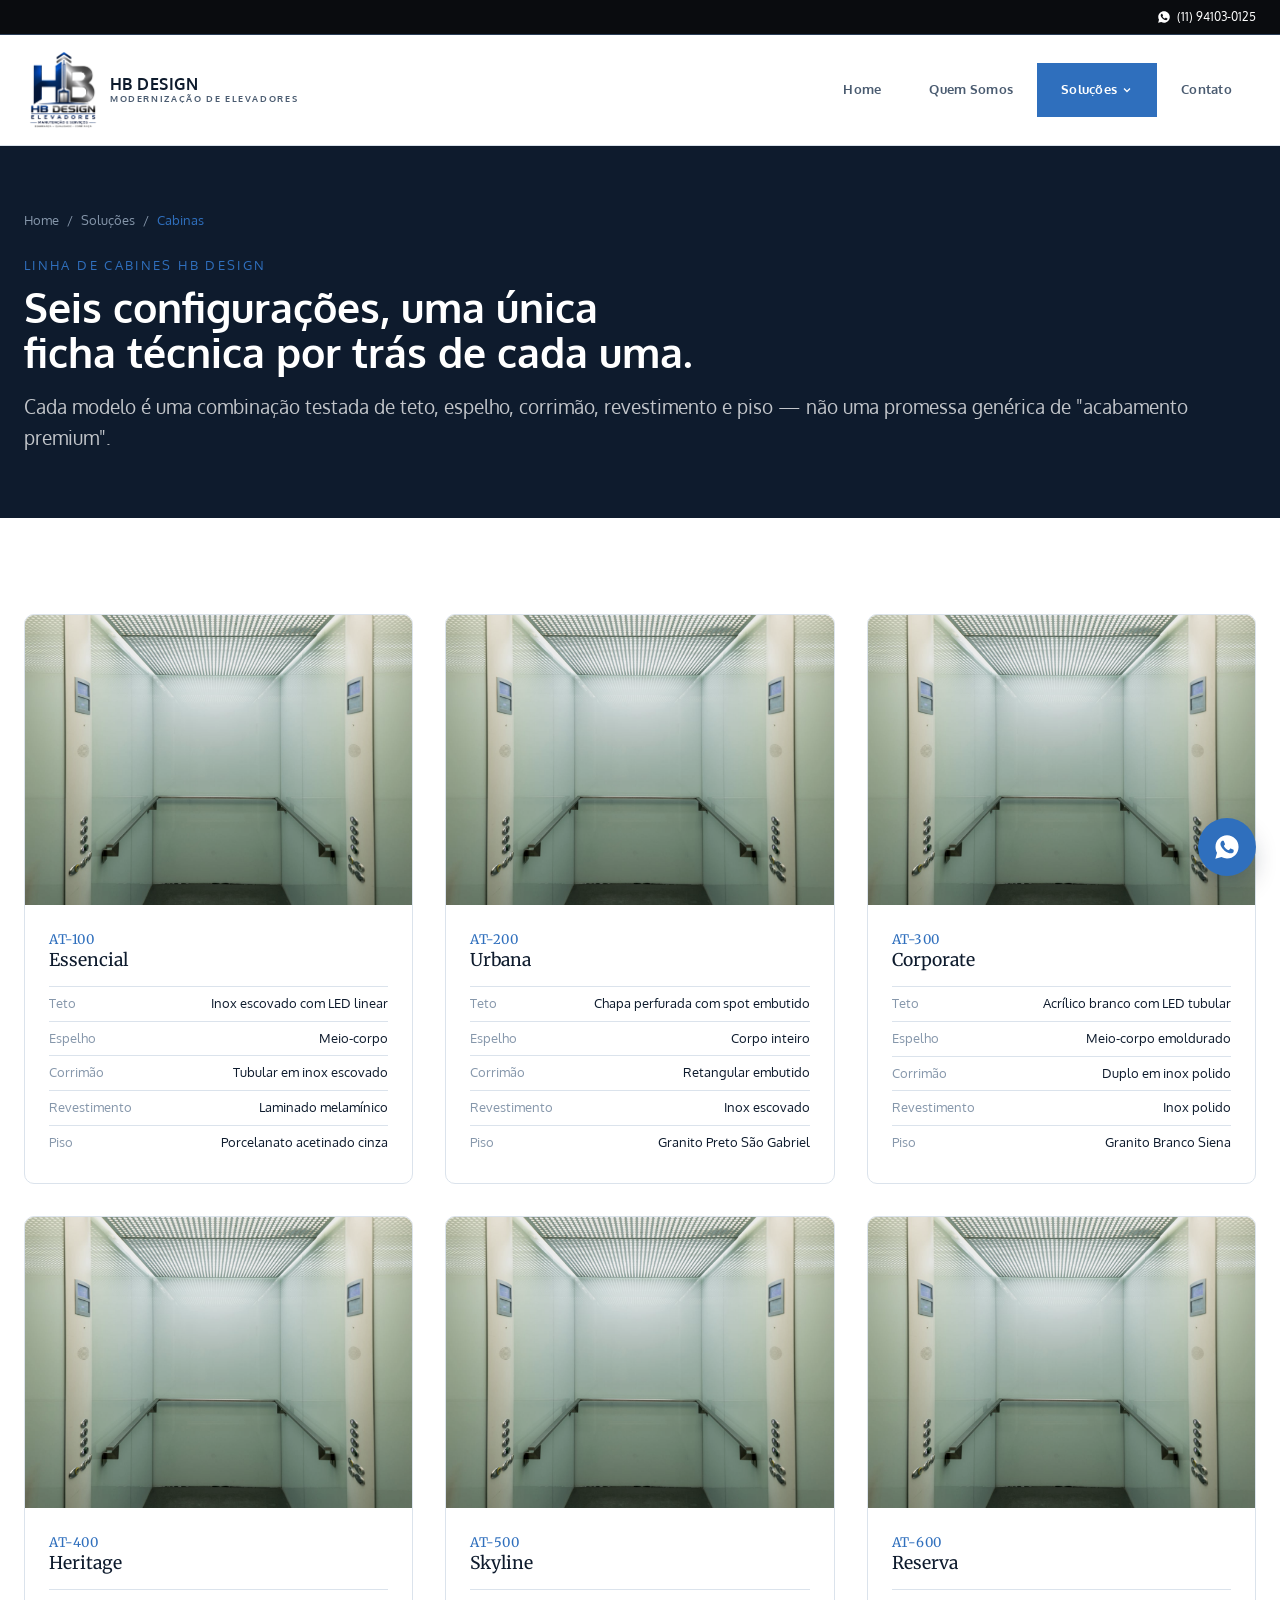
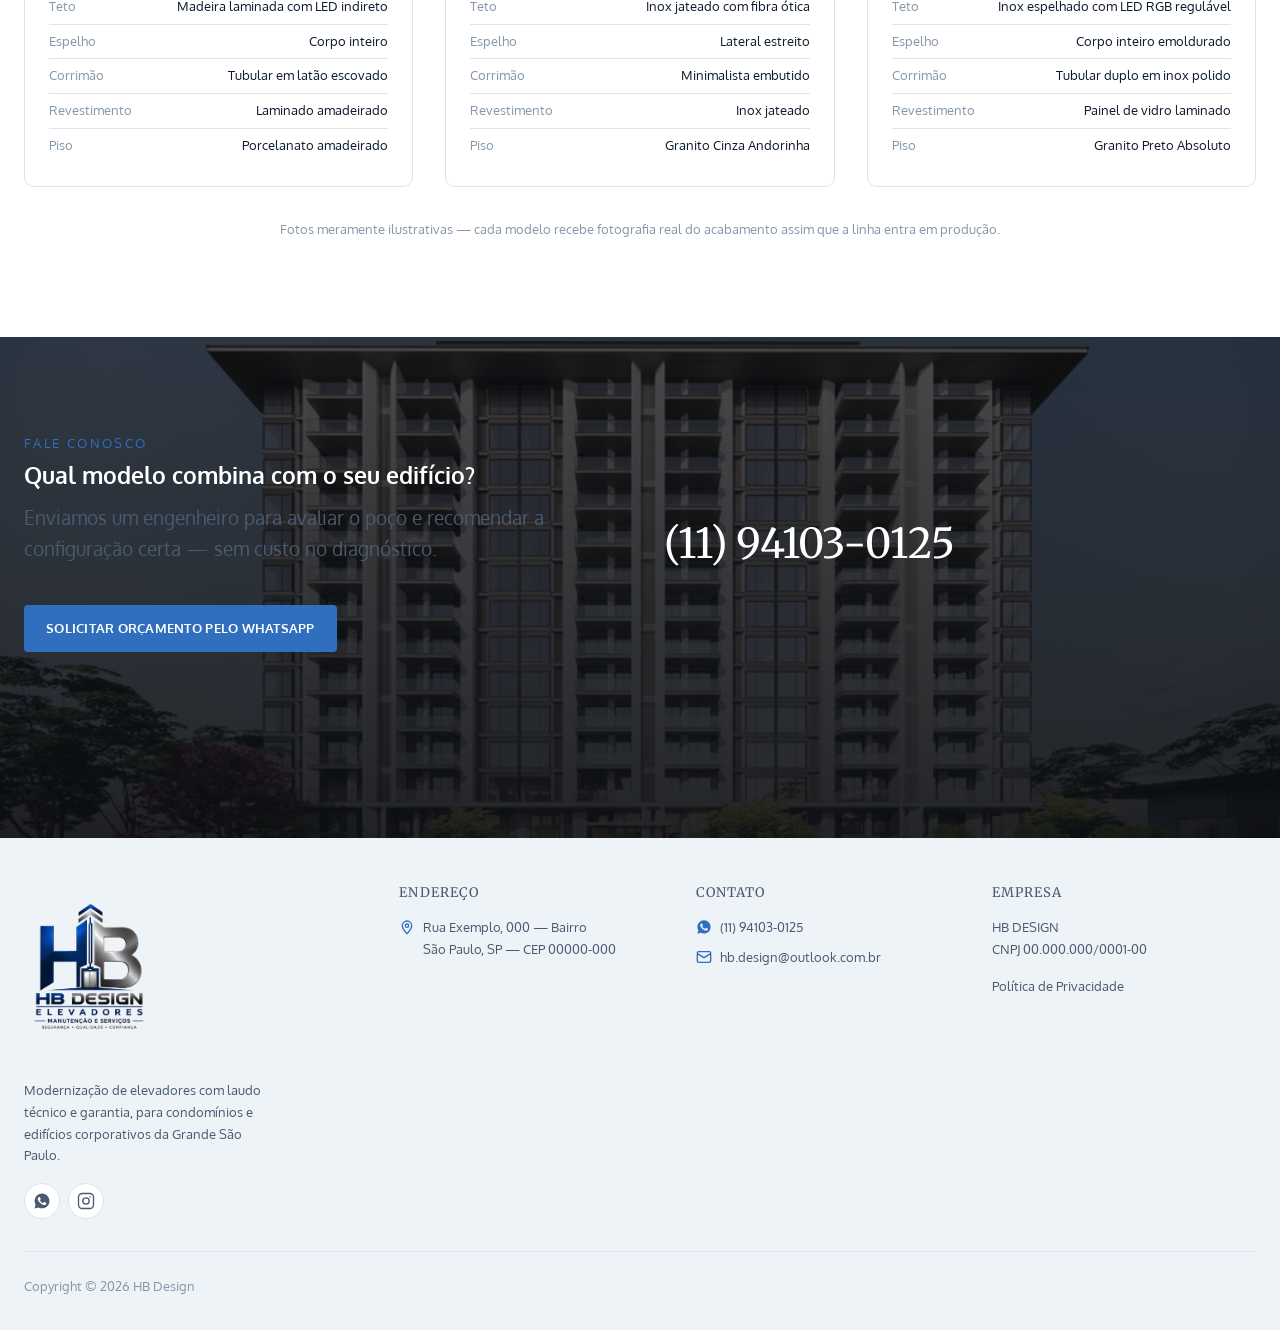
==== cabinas.html @ e0ef1e5a "Fix scroll rápido demais no mobile, Instagram correto em todas as páginas, Antes-e-Depois vira carro" ====
<!doctype html>
<html lang="pt-BR">
<head>
<meta charset="UTF-8">
<meta name="viewport" content="width=device-width, initial-scale=1">
<title>Cabinas — HB Design</title>
<meta name="description" content="Linha de cabines HB Design: seis modelos com ficha técnica de teto, espelho, corrimão, revestimento e piso. Modernização com laudo técnico e garantia.">

<link rel="preconnect" href="https://fonts.googleapis.com">
<link rel="preconnect" href="https://fonts.gstatic.com" crossorigin>
<link href="https://fonts.googleapis.com/css2?family=Oxygen:wght@400;700&family=Merriweather:wght@400&display=swap" rel="stylesheet">

<link rel="stylesheet" href="css/tokens.css?v=21">
<link rel="stylesheet" href="css/base.css?v=21">
<link rel="stylesheet" href="css/components.css?v=21">
<link rel="icon" type="image/png" href="assets/img/logo.png">
</head>
<body class="no-js">
<a class="skip-link" href="#main">Pular para o conteúdo</a>

<header class="site-header">
  <div class="header-topbar">
    <div class="container header-topbar-inner">
      <a href="https://wa.me/5511941030125" class="topbar-whatsapp">
        <svg viewBox="0 0 24 24" width="14" height="14" fill="currentColor" aria-hidden="true"><path d="M12.04 2C6.58 2 2.13 6.45 2.13 11.91c0 1.75.46 3.46 1.32 4.96L2 22l5.25-1.38c1.45.79 3.08 1.21 4.75 1.21h.01c5.46 0 9.9-4.45 9.9-9.91C21.92 6.45 17.48 2 12.04 2zm5.79 14.02c-.24.68-1.4 1.3-1.93 1.38-.5.08-1.12.12-1.81-.11-.42-.13-.95-.31-1.64-.6-2.88-1.24-4.76-4.14-4.9-4.33-.14-.19-1.17-1.56-1.17-2.97 0-1.41.74-2.11 1-2.4.26-.29.57-.36.76-.36.19 0 .38 0 .55.01.18.01.41-.07.64.49.24.58.81 2 .88 2.14.07.14.12.31.02.5-.09.19-.14.31-.28.48-.14.17-.29.37-.42.5-.14.14-.28.29-.12.57.16.28.71 1.17 1.52 1.9 1.05.94 1.93 1.23 2.21 1.37.28.14.44.12.6-.07.16-.19.68-.79.87-1.06.19-.28.37-.23.63-.14.26.09 1.65.78 1.94.92.28.14.47.21.54.33.07.12.07.68-.17 1.35z"/></svg>
        (11) 94103-0125
      </a>
    </div>
  </div>

  <div class="header-main">
    <div class="container header-bar">
      <a class="brand" href="index.html">
        <img class="brand-logo-header" src="assets/img/logo.png" alt="">
        <span class="brand-name">HB DESIGN<small>Modernização de Elevadores</small></span>
      </a>

      <nav class="main-nav" aria-label="Navegação principal">
        <ul class="nav-list">
          <li><a class="nav-pill" href="index.html">Home</a></li>
          <li><a class="nav-pill" href="index.html#sobre">Quem Somos</a></li>
          <li class="nav-item">
            <a class="nav-pill is-active" href="index.html#servicos" aria-haspopup="true" aria-current="page">
              Soluções
              <svg class="chevron" viewBox="0 0 24 24" width="12" height="12" fill="none" stroke="currentColor" stroke-width="2.5" aria-hidden="true"><path d="m6 9 6 6 6-6"/></svg>
            </a>
            <ul class="nav-dropdown">
              <li><a href="cabinas.html">Cabinas</a></li>
              <li><a href="pisos-e-corrimaos.html">Pisos e Corrimãos</a></li>
              <li><a href="tetos.html">Tetos e Iluminação</a></li>
              <li><a href="portas-e-batentes.html">Portas e Batentes</a></li>
              <li><a href="itens-de-seguranca.html">Segurança e Acessibilidade</a></li>
            </ul>
          </li>
          <li><a class="nav-pill" href="contato.html">Contato</a></li>
        </ul>
      </nav>

      <button class="nav-toggle" aria-expanded="false" aria-controls="mobile-nav" aria-label="Abrir menu">
        <svg width="22" height="22" viewBox="0 0 24 24" fill="none" stroke="currentColor" stroke-width="2" aria-hidden="true">
          <path d="M3 6h18M3 12h18M3 18h18"/>
        </svg>
      </button>
    </div>
  </div>

  <nav id="mobile-nav" class="mobile-nav" aria-label="Navegação móvel" hidden>
    <ul class="container">
      <li><a href="index.html">Home</a></li>
      <li><a href="index.html#sobre">Quem Somos</a></li>
      <li><a href="index.html#servicos">Soluções</a></li>
      <li><a class="mobile-subnav-link" href="cabinas.html">— Cabinas</a></li>
      <li><a class="mobile-subnav-link" href="pisos-e-corrimaos.html">— Pisos e Corrimãos</a></li>
      <li><a class="mobile-subnav-link" href="tetos.html">— Tetos e Iluminação</a></li>
      <li><a class="mobile-subnav-link" href="portas-e-batentes.html">— Portas e Batentes</a></li>
      <li><a class="mobile-subnav-link" href="itens-de-seguranca.html">— Segurança e Acessibilidade</a></li>
      <li><a href="contato.html">Contato</a></li>
    </ul>
  </nav>
</header>

<main id="main">

  <!-- BANNER DA PÁGINA INTERNA -->
  <section class="page-banner section-dark">
    <div class="container">
      <nav class="breadcrumb" aria-label="Breadcrumb">
        <a href="index.html">Home</a>
        <span aria-hidden="true">/</span>
        <a href="index.html#servicos">Soluções</a>
        <span aria-hidden="true">/</span>
        <span aria-current="page">Cabinas</span>
      </nav>
      <span class="eyebrow">Linha de Cabines HB Design</span>
      <h1>Seis configurações, uma única ficha técnica por trás de cada uma.</h1>
      <p class="section-lead">Cada modelo é uma combinação testada de teto, espelho, corrimão, revestimento e piso — não uma promessa genérica de "acabamento premium".</p>
    </div>
  </section>

  <!-- CATÁLOGO DE MODELOS -->
  <section class="section">
    <div class="container">
      <div class="model-grid">

        <article class="model-card reveal">
          <div class="model-photo"><img src="assets/img/cabin-photo.jpg" alt="Cabine modelo AT-100 Essencial" loading="lazy"></div>
          <div class="model-body">
            <span class="model-code">AT-100</span>
            <h3>Essencial</h3>
            <dl class="model-specs">
              <div><dt>Teto</dt><dd>Inox escovado com LED linear</dd></div>
              <div><dt>Espelho</dt><dd>Meio-corpo</dd></div>
              <div><dt>Corrimão</dt><dd>Tubular em inox escovado</dd></div>
              <div><dt>Revestimento</dt><dd>Laminado melamínico</dd></div>
              <div><dt>Piso</dt><dd>Porcelanato acetinado cinza</dd></div>
            </dl>
          </div>
        </article>

        <article class="model-card reveal">
          <div class="model-photo"><img src="assets/img/cabin-photo.jpg" alt="Cabine modelo AT-200 Urbana" loading="lazy"></div>
          <div class="model-body">
            <span class="model-code">AT-200</span>
            <h3>Urbana</h3>
            <dl class="model-specs">
              <div><dt>Teto</dt><dd>Chapa perfurada com spot embutido</dd></div>
              <div><dt>Espelho</dt><dd>Corpo inteiro</dd></div>
              <div><dt>Corrimão</dt><dd>Retangular embutido</dd></div>
              <div><dt>Revestimento</dt><dd>Inox escovado</dd></div>
              <div><dt>Piso</dt><dd>Granito Preto São Gabriel</dd></div>
            </dl>
          </div>
        </article>

        <article class="model-card reveal">
          <div class="model-photo"><img src="assets/img/cabin-photo.jpg" alt="Cabine modelo AT-300 Corporate" loading="lazy"></div>
          <div class="model-body">
            <span class="model-code">AT-300</span>
            <h3>Corporate</h3>
            <dl class="model-specs">
              <div><dt>Teto</dt><dd>Acrílico branco com LED tubular</dd></div>
              <div><dt>Espelho</dt><dd>Meio-corpo emoldurado</dd></div>
              <div><dt>Corrimão</dt><dd>Duplo em inox polido</dd></div>
              <div><dt>Revestimento</dt><dd>Inox polido</dd></div>
              <div><dt>Piso</dt><dd>Granito Branco Siena</dd></div>
            </dl>
          </div>
        </article>

        <article class="model-card reveal">
          <div class="model-photo"><img src="assets/img/cabin-photo.jpg" alt="Cabine modelo AT-400 Heritage" loading="lazy"></div>
          <div class="model-body">
            <span class="model-code">AT-400</span>
            <h3>Heritage</h3>
            <dl class="model-specs">
              <div><dt>Teto</dt><dd>Madeira laminada com LED indireto</dd></div>
              <div><dt>Espelho</dt><dd>Corpo inteiro</dd></div>
              <div><dt>Corrimão</dt><dd>Tubular em latão escovado</dd></div>
              <div><dt>Revestimento</dt><dd>Laminado amadeirado</dd></div>
              <div><dt>Piso</dt><dd>Porcelanato amadeirado</dd></div>
            </dl>
          </div>
        </article>

        <article class="model-card reveal">
          <div class="model-photo"><img src="assets/img/cabin-photo.jpg" alt="Cabine modelo AT-500 Skyline" loading="lazy"></div>
          <div class="model-body">
            <span class="model-code">AT-500</span>
            <h3>Skyline</h3>
            <dl class="model-specs">
              <div><dt>Teto</dt><dd>Inox jateado com fibra ótica</dd></div>
              <div><dt>Espelho</dt><dd>Lateral estreito</dd></div>
              <div><dt>Corrimão</dt><dd>Minimalista embutido</dd></div>
              <div><dt>Revestimento</dt><dd>Inox jateado</dd></div>
              <div><dt>Piso</dt><dd>Granito Cinza Andorinha</dd></div>
            </dl>
          </div>
        </article>

        <article class="model-card reveal">
          <div class="model-photo"><img src="assets/img/cabin-photo.jpg" alt="Cabine modelo AT-600 Reserva" loading="lazy"></div>
          <div class="model-body">
            <span class="model-code">AT-600</span>
            <h3>Reserva</h3>
            <dl class="model-specs">
              <div><dt>Teto</dt><dd>Inox espelhado com LED RGB regulável</dd></div>
              <div><dt>Espelho</dt><dd>Corpo inteiro emoldurado</dd></div>
              <div><dt>Corrimão</dt><dd>Tubular duplo em inox polido</dd></div>
              <div><dt>Revestimento</dt><dd>Painel de vidro laminado</dd></div>
              <div><dt>Piso</dt><dd>Granito Preto Absoluto</dd></div>
            </dl>
          </div>
        </article>

      </div>

      <p class="model-note">Fotos meramente ilustrativas — cada modelo recebe fotografia real do acabamento assim que a linha entra em produção.</p>
    </div>
  </section>

  <!-- CTA FINAL -->
  <section class="cta-section">
    <div class="hero-media">
      <img src="assets/img/benefit-apartment.jpg" alt="" role="presentation" loading="lazy">
    </div>
    <div class="container cta-band reveal">
      <div>
        <span class="eyebrow">Fale Conosco</span>
        <h2>Qual modelo combina com o seu edifício?</h2>
        <p class="section-lead" style="margin-top: var(--space-2);">Enviamos um engenheiro para avaliar o poço e recomendar a configuração certa — sem custo no diagnóstico.</p>
        <a class="btn btn-primary" href="https://wa.me/5511941030125" style="margin-top: var(--space-3);">Solicitar Orçamento pelo WhatsApp</a>
      </div>
      <div class="cta-phones">
        <a href="tel:+5511941030125">(11) 94103-0125</a>
      </div>
    </div>
  </section>

</main>

<footer class="site-footer">
  <div class="container">
    <div class="footer-grid">
      <div class="footer-brand">
        <a class="brand" href="index.html">
          <img class="brand-logo-full" src="assets/img/logo.png" alt="HB Design Elevadores — Manutenção e Serviços">
        </a>
        <p>Modernização de elevadores com laudo técnico e garantia, para condomínios e edifícios corporativos da Grande São Paulo.</p>
        <div class="footer-social">
          <a class="social-icon" href="https://wa.me/5511941030125" aria-label="Falar no WhatsApp">
            <svg viewBox="0 0 24 24" width="18" height="18" fill="currentColor" aria-hidden="true"><path d="M12.04 2C6.58 2 2.13 6.45 2.13 11.91c0 1.75.46 3.46 1.32 4.96L2 22l5.25-1.38c1.45.79 3.08 1.21 4.75 1.21h.01c5.46 0 9.9-4.45 9.9-9.91C21.92 6.45 17.48 2 12.04 2zm5.79 14.02c-.24.68-1.4 1.3-1.93 1.38-.5.08-1.12.12-1.81-.11-.42-.13-.95-.31-1.64-.6-2.88-1.24-4.76-4.14-4.9-4.33-.14-.19-1.17-1.56-1.17-2.97 0-1.41.74-2.11 1-2.4.26-.29.57-.36.76-.36.19 0 .38 0 .55.01.18.01.41-.07.64.49.24.58.81 2 .88 2.14.07.14.12.31.02.5-.09.19-.14.31-.28.48-.14.17-.29.37-.42.5-.14.14-.28.29-.12.57.16.28.71 1.17 1.52 1.9 1.05.94 1.93 1.23 2.21 1.37.28.14.44.12.6-.07.16-.19.68-.79.87-1.06.19-.28.37-.23.63-.14.26.09 1.65.78 1.94.92.28.14.47.21.54.33.07.12.07.68-.17 1.35z"/></svg>
          </a>
          <a class="social-icon" href="https://www.instagram.com/hb.design.elevadores/" aria-label="Instagram">
            <svg viewBox="0 0 24 24" width="18" height="18" fill="none" stroke="currentColor" stroke-width="1.8" aria-hidden="true"><rect x="2" y="2" width="20" height="20" rx="5"/><circle cx="12" cy="12" r="4.2"/><circle cx="17.3" cy="6.7" r="1.1" fill="currentColor" stroke="none"/></svg>
          </a>
        </div>
      </div>

      <div>
        <h4>Endereço</h4>
        <p class="footer-line">
          <svg viewBox="0 0 24 24" width="16" height="16" fill="none" stroke="currentColor" stroke-width="2" aria-hidden="true"><path d="M12 22s7-7.58 7-12a7 7 0 1 0-14 0c0 4.42 7 12 7 12z"/><circle cx="12" cy="10" r="2.5"/></svg>
          <span>Rua Exemplo, 000 — Bairro<br>São Paulo, SP — CEP 00000-000</span>
        </p>
      </div>

      <div>
        <h4>Contato</h4>
        <p class="footer-line">
          <svg viewBox="0 0 24 24" width="16" height="16" fill="currentColor" aria-hidden="true"><path d="M12.04 2C6.58 2 2.13 6.45 2.13 11.91c0 1.75.46 3.46 1.32 4.96L2 22l5.25-1.38c1.45.79 3.08 1.21 4.75 1.21h.01c5.46 0 9.9-4.45 9.9-9.91C21.92 6.45 17.48 2 12.04 2zm5.79 14.02c-.24.68-1.4 1.3-1.93 1.38-.5.08-1.12.12-1.81-.11-.42-.13-.95-.31-1.64-.6-2.88-1.24-4.76-4.14-4.9-4.33-.14-.19-1.17-1.56-1.17-2.97 0-1.41.74-2.11 1-2.4.26-.29.57-.36.76-.36.19 0 .38 0 .55.01.18.01.41-.07.64.49.24.58.81 2 .88 2.14.07.14.12.31.02.5-.09.19-.14.31-.28.48-.14.17-.29.37-.42.5-.14.14-.28.29-.12.57.16.28.71 1.17 1.52 1.9 1.05.94 1.93 1.23 2.21 1.37.28.14.44.12.6-.07.16-.19.68-.79.87-1.06.19-.28.37-.23.63-.14.26.09 1.65.78 1.94.92.28.14.47.21.54.33.07.12.07.68-.17 1.35z"/></svg>
          <a href="https://wa.me/5511941030125">(11) 94103-0125</a>
        </p>
        <p class="footer-line">
          <svg viewBox="0 0 24 24" width="16" height="16" fill="none" stroke="currentColor" stroke-width="2" aria-hidden="true"><rect x="2" y="4" width="20" height="16" rx="2"/><path d="m2 7 10 6 10-6"/></svg>
          <a href="mailto:hb.design@outlook.com.br">hb.design@outlook.com.br</a>
        </p>
      </div>

      <div>
        <h4>Empresa</h4>
        <p>HB DESIGN<br>CNPJ 00.000.000/0001-00</p>
        <p><a href="#">Política de Privacidade</a></p>
      </div>
    </div>
    <div class="footer-bottom">
      <span>Copyright © 2026 HB Design</span>
    </div>
  </div>
</footer>

<a class="whatsapp-fab" href="https://wa.me/5511941030125" aria-label="Falar no WhatsApp" target="_blank" rel="noopener">
  <svg viewBox="0 0 24 24" width="28" height="28" fill="currentColor" aria-hidden="true"><path d="M12.04 2C6.58 2 2.13 6.45 2.13 11.91c0 1.75.46 3.46 1.32 4.96L2 22l5.25-1.38c1.45.79 3.08 1.21 4.75 1.21h.01c5.46 0 9.9-4.45 9.9-9.91C21.92 6.45 17.48 2 12.04 2zm5.79 14.02c-.24.68-1.4 1.3-1.93 1.38-.5.08-1.12.12-1.81-.11-.42-.13-.95-.31-1.64-.6-2.88-1.24-4.76-4.14-4.9-4.33-.14-.19-1.17-1.56-1.17-2.97 0-1.41.74-2.11 1-2.4.26-.29.57-.36.76-.36.19 0 .38 0 .55.01.18.01.41-.07.64.49.24.58.81 2 .88 2.14.07.14.12.31.02.5-.09.19-.14.31-.28.48-.14.17-.29.37-.42.5-.14.14-.28.29-.12.57.16.28.71 1.17 1.52 1.9 1.05.94 1.93 1.23 2.21 1.37.28.14.44.12.6-.07.16-.19.68-.79.87-1.06.19-.28.37-.23.63-.14.26.09 1.65.78 1.94.92.28.14.47.21.54.33.07.12.07.68-.17 1.35z"/></svg>
</a>

<script src="js/main.js" defer></script>
</body>
</html>
---- css/tokens.css ----
/* Design tokens — fonte única de verdade para cor, espaço, tipo e movimento.
   Referências: knowledge-base/concepts/03-ui-visual/design-tokens.md,
   spacing-systems.md, typography.md, 07-motion/easing-curves.md */

html {
  /* Base um pouco menor que 16px — deixa toda a escala tipográfica (rem)
     proporcionalmente mais compacta, sem precisar mexer em cada token. */
  font-size: 93.75%;
}

:root {
  /* ---- Cor: azul + branco ---- */
  --color-ink: #0e1b2d;          /* texto principal, fundos escuros (azul-marinho profundo) */
  --color-graphite: #17293f;     /* fundo escuro secundário */
  --color-steel: #4a5b70;        /* texto secundário sobre claro */
  --color-steel-soft: #8697ab;   /* texto terciário */
  --color-mist: #eef3f8;         /* fundo claro alternado, leve tom azulado */
  --color-paper: #ffffff;        /* fundo claro principal */
  --color-line: #dbe3ec;         /* bordas/divisores em fundo claro */
  --color-line-dark: #2a3d55;    /* bordas/divisores em fundo escuro */
  --color-accent: #2f6fbd;       /* azul — único destaque de cor */
  --color-accent-dark: #234f8a;
  --color-accent-contrast: #ffffff;

  /* ---- Espaço (escala 8pt) ---- */
  --space-1: 8px;
  --space-2: 16px;
  --space-3: 24px;
  --space-4: 32px;
  --space-6: 48px;
  --space-8: 64px;
  --space-12: 96px;
  --space-16: 128px;

  /* ---- Layout ---- */
  --container: 1280px;
  --reading-width: 62ch;
  --radius-sm: 4px;
  --radius-md: 10px;
  --radius-lg: 18px;

  /* ---- Tipografia ----
     Mesmo par que o site de referência usa (Oxygen para títulos grandes e
     corpo de texto, Merriweather como serifada de destaque em h3) — só a
     paleta de cor e o resto do sistema visual são próprios. */
  --font-heading: "Oxygen", -apple-system, "Segoe UI", sans-serif;
  --font-display: "Merriweather", Georgia, "Times New Roman", serif;
  --font-body: "Oxygen", -apple-system, "Segoe UI", sans-serif;

  --text-hero: clamp(2.5rem, 4.5vw + 0.5rem, 5rem);
  --text-h1: clamp(2rem, 2.2vw + 1rem, 2.75rem);
  --text-h2: clamp(1.5rem, 1.5vw + 1rem, 2rem);
  --text-h3: 1.2rem;
  --text-lead: clamp(1.0625rem, 0.8vw + 0.9rem, 1.25rem);
  --text-body: 1rem;
  --text-small: 0.875rem;

  --leading-tight: 1.1;
  --leading-snug: 1.3;
  --leading-normal: 1.65;

  /* ---- Movimento ---- */
  --ease-standard: cubic-bezier(0.22, 1, 0.36, 1);
  --duration-fast: 200ms;
  --duration-base: 350ms;
  --duration-slow: 600ms;
}

@media (prefers-reduced-motion: reduce) {
  :root {
    --duration-fast: 1ms;
    --duration-base: 1ms;
    --duration-slow: 1ms;
  }
}

/* Em telas de celular estreitas, o piso do clamp() dos títulos grandes
   ainda ficava puxado (ex.: hero em 37.5px, h1 de seção em 30px) —
   reduzido especificamente aqui, sem afetar tablet/desktop. */
@media (max-width: 560px) {
  :root {
    --text-hero: clamp(2.1rem, 9vw, 2.75rem);
    --text-h1: clamp(1.6rem, 7vw, 2.1rem);
  }
}
---- css/base.css ----
/* Reset + fundamentos tipográficos e de acessibilidade */

*, *::before, *::after { box-sizing: border-box; }
html { scroll-behavior: smooth; }
@media (prefers-reduced-motion: reduce) {
  html { scroll-behavior: auto; }
  *, *::before, *::after {
    animation-duration: 1ms !important;
    animation-iteration-count: 1 !important;
    transition-duration: 1ms !important;
    scroll-behavior: auto !important;
  }
}

body {
  margin: 0;
  font-family: var(--font-body);
  font-size: var(--text-body);
  line-height: var(--leading-normal);
  color: var(--color-ink);
  background: var(--color-paper);
  -webkit-font-smoothing: antialiased;
}

img { max-width: 100%; display: block; }
a { color: inherit; }

h1, h2 {
  font-family: var(--font-heading);
  line-height: var(--leading-tight);
  margin: 0 0 var(--space-2);
  font-weight: 700;
}

h3, h4 {
  font-family: var(--font-display);
  line-height: var(--leading-tight);
  margin: 0 0 var(--space-2);
  font-weight: 400;
}

p { margin: 0 0 var(--space-2); }
p:last-child { margin-bottom: 0; }

.container {
  width: 100%;
  max-width: var(--container);
  margin-inline: auto;
  padding-inline: var(--space-3);
}

.reading-width { max-width: var(--reading-width); }

.visually-hidden {
  position: absolute;
  width: 1px; height: 1px;
  overflow: hidden;
  clip: rect(0 0 0 0);
  white-space: nowrap;
}

/* Skip link */
.skip-link {
  position: absolute;
  top: -48px;
  left: var(--space-2);
  background: var(--color-ink);
  color: var(--color-paper);
  padding: var(--space-1) var(--space-2);
  border-radius: var(--radius-sm);
  z-index: 1000;
  transition: top var(--duration-fast) var(--ease-standard);
}
.skip-link:focus { top: var(--space-2); }

/* Foco visível consistente — nunca remover outline sem substituto (WCAG) */
:focus-visible {
  outline: 2px solid var(--color-accent);
  outline-offset: 3px;
}

button { font-family: inherit; cursor: pointer; }

/* Reveal-on-scroll: estado inicial + estado revelado.
   JS apenas adiciona/remove a classe .is-visible; sem JS, o conteúdo
   continua visível (progressive enhancement, ver ADR de acessibilidade). */
.reveal {
  opacity: 0;
  transform: translateY(24px);
  transition: opacity var(--duration-slow) var(--ease-standard),
              transform var(--duration-slow) var(--ease-standard);
}
.reveal.is-visible { opacity: 1; transform: none; }
.no-js .reveal { opacity: 1; transform: none; }

@media (prefers-reduced-motion: reduce) {
  .reveal { opacity: 1; transform: none; }
}
---- css/components.css ----
/* ===== Botões ===== */
.btn {
  display: inline-flex;
  align-items: center;
  gap: var(--space-1);
  padding: 0.9em 1.6em;
  border-radius: var(--radius-sm);
  font-size: var(--text-small);
  font-weight: 600;
  letter-spacing: 0.02em;
  text-transform: uppercase;
  text-decoration: none;
  border: 1px solid transparent;
  transition: background var(--duration-fast) var(--ease-standard),
              color var(--duration-fast) var(--ease-standard),
              transform var(--duration-fast) var(--ease-standard);
}
.btn:hover { transform: translateY(-1px); }
.btn-primary { background: var(--color-accent); color: var(--color-accent-contrast); }
.btn-primary:hover { background: var(--color-accent-dark); }
.btn-outline { background: transparent; border-color: currentColor; }
.btn-outline:hover { background: var(--color-ink); color: var(--color-paper); border-color: var(--color-ink); }
.btn-ghost-light { background: transparent; border-color: rgba(255,255,255,0.4); color: var(--color-paper); }
.btn-ghost-light:hover { background: rgba(255,255,255,0.12); }

.btn-whatsapp {
  width: 100%;
  justify-content: center;
  background: var(--color-accent);
  color: var(--color-accent-contrast);
  padding: 1.1em 1.6em;
  font-size: 0.95rem;
}
.btn-whatsapp:hover { background: var(--color-accent-dark); }
.btn-whatsapp svg { flex-shrink: 0; }

/* ===== Header: barra fininha de contato + barra principal com abas ===== */
.site-header {
  position: sticky;
  top: 0;
  z-index: 100;
}
.header-topbar { background: #0a0c0f; border-bottom: 1px solid var(--color-line-dark); }
.header-topbar-inner {
  display: flex; justify-content: flex-end; align-items: center; gap: var(--space-2);
  padding-block: 7px; font-size: 0.8rem; color: var(--color-steel-soft);
}
.header-topbar-inner a { text-decoration: none; color: var(--color-paper); }
.header-topbar-inner .divider { color: var(--color-line-dark); }
.topbar-whatsapp { display: inline-flex; align-items: center; gap: 6px; }

.header-main {
  background: rgba(255, 255, 255, 0.97);
  backdrop-filter: blur(8px);
  border-bottom: 1px solid var(--color-line);
  box-shadow: 0 1px 0 rgba(14, 27, 45, 0.04);
}
.header-bar {
  display: flex;
  align-items: center;
  justify-content: space-between;
  gap: var(--space-3);
  color: var(--color-ink);
}
.brand { display: flex; align-items: center; gap: var(--space-1); text-decoration: none; padding-block: var(--space-2); }
.brand-mark { width: 34px; height: 34px; flex-shrink: 0; }
.brand-name { font-family: var(--font-heading); font-weight: 700; font-size: 1.05rem; letter-spacing: 0.03em; line-height: 1.1; }
.brand-name small { display: block; font-family: var(--font-body); font-size: 0.6rem; letter-spacing: 0.18em; color: var(--color-steel); text-transform: uppercase; }

/* logo.png tem fundo transparente de verdade — sem precisar de badge. */
.brand-logo-header {
  height: 78px;
  width: auto;
  display: block;
  flex-shrink: 0;
}
.footer-brand .brand-logo-full {
  width: 130px;
  height: 130px;
  object-fit: contain;
  margin-bottom: var(--space-2);
}

.main-nav { display: flex; align-items: stretch; height: 100%; }
.nav-list { display: flex; align-items: stretch; gap: 0; list-style: none; margin: 0; padding: 0; }
.nav-pill {
  display: flex;
  align-items: center;
  text-decoration: none;
  font-size: var(--text-small);
  font-weight: 600;
  letter-spacing: 0.02em;
  color: var(--color-steel);
  padding: var(--space-2) var(--space-3);
  transition: background var(--duration-fast) var(--ease-standard), color var(--duration-fast) var(--ease-standard);
}
.nav-pill:hover { color: var(--color-ink); }
.nav-pill.is-active { background: var(--color-accent); color: var(--color-accent-contrast); }
.nav-pill .chevron { margin-left: 4px; }

.nav-item { position: relative; }
.nav-dropdown {
  position: absolute;
  top: 100%;
  left: 0;
  min-width: 230px;
  margin: 0;
  padding: var(--space-1) 0;
  list-style: none;
  background: var(--color-ink);
  border: 1px solid var(--color-line-dark);
  border-top: 2px solid var(--color-accent);
  box-shadow: 0 20px 40px -14px rgba(0, 0, 0, 0.4);
  opacity: 0;
  visibility: hidden;
  transform: translateY(-6px);
  transition: opacity var(--duration-fast) var(--ease-standard),
              transform var(--duration-fast) var(--ease-standard),
              visibility var(--duration-fast) var(--ease-standard);
  z-index: 60;
}
.nav-item:hover .nav-dropdown,
.nav-item:focus-within .nav-dropdown {
  opacity: 1;
  visibility: visible;
  transform: none;
}
.nav-dropdown a {
  display: block;
  padding: var(--space-1) var(--space-3);
  color: var(--color-steel-soft);
  text-decoration: none;
  font-size: var(--text-small);
  font-weight: 500;
}
.nav-dropdown a:hover { color: var(--color-paper); background: rgba(255, 255, 255, 0.05); }

.mobile-nav a.mobile-subnav-link { padding-left: var(--space-4); color: var(--color-steel-soft); font-size: var(--text-small); }

.nav-toggle {
  display: none;
  background: none;
  border: 1px solid var(--color-line);
  border-radius: var(--radius-sm);
  color: var(--color-ink);
  padding: var(--space-1);
}

.mobile-nav {
  border-top: 1px solid var(--color-line-dark);
  background: var(--color-ink);
}
.mobile-nav ul { list-style: none; margin: 0; padding-block: var(--space-2); display: flex; flex-direction: column; gap: var(--space-1); }
.mobile-nav a {
  display: block;
  padding: var(--space-1) 0;
  text-decoration: none;
  color: var(--color-paper);
  font-size: var(--text-body);
  border-bottom: 1px solid var(--color-line-dark);
}
.mobile-nav[hidden] { display: none; }

/* ===== Hero ===== */
.hero {
  position: relative;
  min-height: 96vh;
  display: flex;
  align-items: center;
  color: var(--color-paper);
  padding-bottom: 90px; /* espaço para o card flutuante sobreposto */
}
.hero-media { position: absolute; inset: 0; z-index: 0; }
.hero-media img { width: 100%; height: 100%; object-fit: cover; }
.hero-media::after {
  content: "";
  position: absolute; inset: 0;
  background: linear-gradient(180deg, rgba(12,15,19,0.45) 0%, rgba(12,15,19,0.68) 55%, rgba(12,15,19,0.9) 100%);
}
.hero-content { position: relative; z-index: 1; }
.hero-eyebrow {
  display: inline-block;
  font-size: var(--text-small);
  letter-spacing: 0.22em;
  text-transform: uppercase;
  color: var(--color-accent);
  margin-bottom: var(--space-3);
}
.hero-title { font-family: var(--font-heading); font-size: var(--text-hero); line-height: 1.02; max-width: 12ch; margin-bottom: var(--space-3); }
.hero-rule { width: 96px; height: 3px; background: var(--color-accent); margin-bottom: var(--space-3); }
.hero-lead { font-size: var(--text-lead); max-width: 40ch; color: rgba(255,255,255,0.82); }

/* ===== Card flutuante sobreposto (usado no hero e no CTA final) ===== */
.hero-floating-card,
.cta-floating-card {
  position: absolute;
  left: 0; right: 0;
  bottom: -90px;
  z-index: 3;
  pointer-events: none;
}
.hero-floating-card { display: flex; justify-content: flex-end; }
.cta-floating-card { display: flex; justify-content: flex-start; }
.floating-card {
  pointer-events: auto;
  width: min(360px, 100%);
  background: var(--color-paper);
  color: var(--color-ink);
  padding: var(--space-4);
  border-top: 3px solid var(--color-accent);
  box-shadow: 0 24px 48px -16px rgba(0,0,0,0.35);
}
.floating-card h3 { font-size: var(--text-h3); }
.floating-card p { color: var(--color-steel); font-size: var(--text-small); margin-bottom: var(--space-2); }

/* Compensa o espaço que o card flutuante ocupa por cima da seção seguinte.
   Especificidade dupla (.section.section--offset-top) de propósito: garante
   que isso vença o padding-block de ".section"/".site-footer" mais abaixo no
   arquivo, independente da ordem das regras. */
.section.section--offset-top { padding-top: calc(var(--space-12) + 190px); }
.site-footer.footer--offset-top { padding-top: calc(var(--space-6) + 190px); }
.section--roomy { padding-bottom: calc(var(--space-12) + var(--space-6)); }

/* ===== Seções genéricas ===== */
.section { padding-block: var(--space-12); }
.section-alt { background: var(--color-mist); }
.section-dark { background: var(--color-ink); color: var(--color-paper); }
.section-head { max-width: 46ch; margin-bottom: var(--space-6); }
.section-head.center { margin-inline: auto; text-align: center; }
.section-head--lg { font-size: var(--text-h1); max-width: 14ch; }
.eyebrow {
  display: block;
  font-size: var(--text-small);
  letter-spacing: 0.18em;
  text-transform: uppercase;
  color: var(--color-accent);
  margin-bottom: var(--space-1);
}
.section-lead { color: var(--color-steel); font-size: var(--text-lead); }
.section-dark .section-lead { color: rgba(255,255,255,0.75); }

/* ===== Split: imagem + texto, com moldura em duas camadas ===== */
.split {
  display: grid;
  grid-template-columns: 1fr 1fr;
  gap: var(--space-8);
  align-items: center;
}
.split-media { position: relative; }
.split-media img { border-radius: var(--radius-md); position: relative; z-index: 1; }
.split-media .frame-block {
  position: absolute;
  top: calc(-1 * var(--space-3));
  left: calc(-1 * var(--space-3));
  width: 65%;
  height: 55%;
  background: var(--color-graphite);
  z-index: 0;
}
.split-media .frame-accent {
  position: absolute;
  inset: var(--space-3) calc(-1 * var(--space-3)) calc(-1 * var(--space-3)) var(--space-3);
  border: 2px solid var(--color-accent);
  z-index: 0;
}
.split-reverse .split-media { order: 2; }

.split--tall { gap: var(--space-12); align-items: center; }
.split-media--tall { max-width: min(400px, 85%); }
.split-media--tall img { width: 100%; aspect-ratio: 4 / 5; object-fit: cover; }
.split-media--tall .frame-block { width: 55%; height: 45%; }

/* ===== Estatísticas ===== */
/* Foto real de fundo em vez de cor chapada — quebra a sequência de
   blocos só-tipografia que deixava essa parte da página com "cara de
   template" (nada fotográfico por um bom trecho de rolagem). */
.stats-section { position: relative; color: var(--color-paper); }
.stats-section .hero-media::after {
  background: linear-gradient(180deg, rgba(14,27,45,0.88) 0%, rgba(14,27,45,0.94) 100%);
}
.stats-bar {
  position: relative;
  z-index: 1;
  display: grid;
  grid-template-columns: repeat(4, 1fr);
  gap: var(--space-4);
  padding-block: var(--space-12);
}
.stat-number { font-family: var(--font-display); font-size: var(--text-h1); color: var(--color-accent); margin-bottom: var(--space-1); }
.stat-label { font-size: var(--text-small); color: var(--color-steel-soft); letter-spacing: 0.03em; }

/* ===== Serviços: lista editorial numerada (sem cards), em 2 colunas ===== */
.services-list {
  display: grid;
  grid-template-columns: 1fr 1fr;
  column-gap: var(--space-6);
  border-top: 1px solid var(--color-line-dark);
}
.service-row {
  display: grid;
  grid-template-columns: 56px 1fr;
  gap: var(--space-3);
  padding: var(--space-3);
  margin: 0 calc(-1 * var(--space-3));
  border-bottom: 1px solid var(--color-line-dark);
  border-left: 2px solid transparent;
  transition: background var(--duration-base) var(--ease-standard),
              border-color var(--duration-base) var(--ease-standard);
}
.service-row:hover {
  background: rgba(168, 118, 58, 0.07);
  border-left-color: var(--color-accent);
}
.service-index { font-family: var(--font-display); font-size: var(--text-h2); color: var(--color-accent); line-height: 1; }
.service-row h3 { font-size: var(--text-h3); margin-bottom: var(--space-1); }
.service-row h3 a { text-decoration: none; }
.service-row h3 a:hover { text-decoration: underline; text-decoration-color: var(--color-accent); }
.service-row p { color: rgba(255,255,255,0.68); }

/* ===== Galeria: carrossel (fotos são o conteúdo que mais chama atenção
   — em vez de dividir espaço num grid, cada uma ganha a tela quase
   inteira, uma de cada vez) ===== */
.gallery-carousel { position: relative; }
.gallery-track {
  display: flex;
  gap: var(--space-3);
  overflow-x: auto;
  scroll-snap-type: x mandatory;
  scroll-behavior: smooth;
  -webkit-overflow-scrolling: touch;
  scrollbar-width: none;
  padding-right: calc(100% - min(440px, 82vw));
}
.gallery-track::-webkit-scrollbar { display: none; }
.gallery-slide {
  flex: 0 0 auto;
  width: min(440px, 82vw);
  aspect-ratio: 3 / 4;
  margin: 0;
  scroll-snap-align: start;
  scroll-snap-stop: always;
  border-radius: var(--radius-md);
  overflow: hidden;
}
.gallery-slide img { width: 100%; height: 100%; object-fit: cover; cursor: zoom-in; transition: transform var(--duration-slow) var(--ease-standard); }
.gallery-slide:hover img { transform: scale(1.05); }
.gallery-carousel .carousel-arrow.edge { top: 50%; transform: translateY(-50%); background: var(--color-paper); border-color: var(--color-line); color: var(--color-ink); box-shadow: 0 6px 20px -8px rgba(14,27,45,.25); }
.gallery-carousel .carousel-arrow.edge:hover { border-color: var(--color-accent); color: var(--color-accent); }
.gallery-carousel .carousel-arrow.edge.left { left: -18px; }
.gallery-carousel .carousel-arrow.edge.right { right: -18px; }

/* ===== Lightbox ===== */
.lightbox-overlay {
  position: fixed; inset: 0; z-index: 300;
  display: flex; align-items: center; justify-content: center;
  padding: var(--space-4);
  background: rgba(8, 10, 13, 0.92);
  opacity: 0; visibility: hidden;
  transition: opacity var(--duration-base) var(--ease-standard), visibility var(--duration-base) var(--ease-standard);
}
.lightbox-overlay.is-open { opacity: 1; visibility: visible; }
.lightbox-image {
  max-width: 92vw; max-height: 88vh;
  object-fit: contain;
  border-radius: var(--radius-sm);
  box-shadow: 0 30px 70px -20px rgba(0, 0, 0, 0.6);
}
.lightbox-close {
  position: absolute; top: var(--space-3); right: var(--space-3);
  width: 44px; height: 44px;
  display: grid; place-items: center;
  border-radius: 50%;
  background: rgba(255, 255, 255, 0.12);
  border: 1px solid rgba(255, 255, 255, 0.3);
  color: #fff;
  font-size: 1.5rem; line-height: 1;
}
.lightbox-close:hover { background: rgba(255, 255, 255, 0.22); }
@media (prefers-reduced-motion: reduce) { .lightbox-overlay { transition: none; } }

/* Lightbox de antes-e-depois: as duas fotos lado a lado, ampliadas,
   com Antes/Depois nos cantos superiores (esquerdo e direito) */
.lightbox-compare { display: flex; gap: var(--space-1); max-width: 92vw; max-height: 88vh; }
.lightbox-compare figure { position: relative; margin: 0; }
.lightbox-compare img { display: block; max-width: 46vw; max-height: 88vh; object-fit: contain; border-radius: var(--radius-sm); box-shadow: 0 30px 70px -20px rgba(0, 0, 0, 0.6); background: var(--color-ink); }
.lightbox-compare .ba-tag { top: var(--space-2); font-size: 0.8rem; padding: 5px 12px; }

/* ===== Antes e Depois: carrossel (mesmo padrão da galeria/vídeos —
   um grid fixo espremia demais cada foto quando tinha 3+ pares) ===== */
.ba-carousel { position: relative; }
.ba-track {
  display: flex;
  gap: var(--space-4);
  overflow-x: auto;
  scroll-snap-type: x mandatory;
  scroll-behavior: smooth;
  -webkit-overflow-scrolling: touch;
  scrollbar-width: none;
  padding-right: calc(100% - min(600px, 90vw));
}
.ba-track::-webkit-scrollbar { display: none; }
.ba-slide {
  flex: 0 0 auto;
  width: min(600px, 90vw);
  scroll-snap-align: start;
  scroll-snap-stop: always;
  background: var(--color-paper);
  border: 1px solid var(--color-line);
  border-radius: var(--radius-md);
  overflow: hidden;
}
.ba-compare { display: grid; grid-template-columns: 1fr 1fr; cursor: zoom-in; }
.ba-compare figure { position: relative; margin: 0; aspect-ratio: 3 / 4; overflow: hidden; }
.ba-compare img { width: 100%; height: 100%; object-fit: cover; }
.ba-tag {
  position: absolute; top: var(--space-1); left: var(--space-1);
  background: rgba(14, 27, 45, 0.75); color: #fff;
  font-size: 0.7rem; letter-spacing: 0.06em; text-transform: uppercase;
  padding: 3px 9px; border-radius: 4px;
  pointer-events: none;
}
.ba-tag--after { left: auto; right: var(--space-1); background: var(--color-accent); }
.ba-caption { padding: var(--space-2) var(--space-3); font-size: var(--text-small); color: var(--color-steel); }
.ba-carousel .carousel-arrow.edge { top: 42%; transform: translateY(-50%); background: var(--color-paper); border-color: var(--color-line); color: var(--color-ink); box-shadow: 0 6px 20px -8px rgba(14,27,45,.25); }
.ba-carousel .carousel-arrow.edge:hover { border-color: var(--color-accent); color: var(--color-accent); }
.ba-carousel .carousel-arrow.edge.left { left: -18px; }
.ba-carousel .carousel-arrow.edge.right { right: -18px; }

/* ===== Vídeos da transformação: carrossel ===== */
.video-carousel { position: relative; }
.video-track {
  display: flex;
  gap: var(--space-3);
  overflow-x: auto;
  /* mandatory + scroll-snap-stop:always (no slide) trava a rolagem em
     UM slide por vez, mesmo com toque rápido/flick forte no celular —
     sem o stop:always, um toque forte pulava 2-3 itens de uma vez.
     O padding-right no final dá espaço extra pro ÚLTIMO slide
     conseguir alinhar ao início da tela (sem isso, ele nunca fica
     alcançável em telas largas — não sobra conteúdo depois dele). */
  scroll-snap-type: x mandatory;
  scroll-behavior: smooth;
  -webkit-overflow-scrolling: touch;
  scrollbar-width: none;
  padding-right: calc(100% - min(300px, 78vw));
}
.video-track::-webkit-scrollbar { display: none; }
.video-slide {
  position: relative;
  flex: 0 0 auto;
  width: min(300px, 78vw);
  scroll-snap-align: start;
  scroll-snap-stop: always;
  border-radius: var(--radius-md);
  overflow: hidden;
  background: var(--color-mist);
  border: 1px solid var(--color-line);
}
.video-slide video { display: block; width: 100%; aspect-ratio: 9 / 16; object-fit: cover; background: var(--color-ink); }
.video-tag {
  position: absolute; top: var(--space-1); left: var(--space-1); z-index: 1;
  background: rgba(14, 27, 45, 0.75); color: #fff;
  font-size: 0.7rem; letter-spacing: 0.06em; text-transform: uppercase;
  padding: 3px 9px; border-radius: 4px;
  pointer-events: none;
}
.video-tag--after { background: var(--color-accent); }
.video-tag--highlight { background: var(--color-steel); }
.video-carousel .carousel-arrow.edge { top: 50%; transform: translateY(-50%); background: var(--color-paper); border-color: var(--color-line); color: var(--color-ink); box-shadow: 0 6px 20px -8px rgba(14,27,45,.25); }
.video-carousel .carousel-arrow.edge:hover { border-color: var(--color-accent); color: var(--color-accent); }
.video-carousel .carousel-arrow.edge.left { left: -18px; }
.video-carousel .carousel-arrow.edge.right { right: -18px; }

/* ===== Benefícios: faixa única, painel + fotos com legenda ===== */
.benefit-band {
  display: grid;
  grid-template-columns: 1.1fr 1fr 1fr 1fr;
  gap: 2px;
  background: var(--color-line-dark);
  border-radius: var(--radius-md);
  overflow: hidden;
}
.benefit-panel {
  background: var(--color-ink);
  color: var(--color-paper);
  padding: var(--space-4);
  display: flex;
  flex-direction: column;
  justify-content: flex-end;
}
.benefit-panel .rule { width: 40px; height: 2px; background: var(--color-accent); margin-bottom: var(--space-2); }
.benefit-panel p { color: rgba(255,255,255,0.75); font-size: var(--text-small); }
.benefit-photo { position: relative; margin: 0; aspect-ratio: 3 / 5; overflow: hidden; background: var(--color-graphite); }
.benefit-photo img {
  width: 100%; height: 100%; object-fit: cover;
  filter: grayscale(0.55) contrast(1.05) brightness(0.85) sepia(0.12);
  transition: transform var(--duration-slow) var(--ease-standard), filter var(--duration-slow) var(--ease-standard);
}
.benefit-photo:hover img { transform: scale(1.05); filter: grayscale(0.15) contrast(1.05) brightness(0.95) sepia(0.06); }
.benefit-photo::after {
  content: "";
  position: absolute; inset: 0;
  background: linear-gradient(180deg, rgba(12,15,19,0) 45%, rgba(12,15,19,0.88) 100%);
}
.benefit-photo figcaption {
  position: absolute; left: var(--space-2); right: var(--space-2); bottom: var(--space-2);
  z-index: 1; color: var(--color-paper); font-size: var(--text-small); font-weight: 500;
  display: flex; align-items: center; gap: var(--space-1);
}
.benefit-index { color: var(--color-accent); font-family: var(--font-display); }

/* ===== Depoimentos: painel único full-bleed, setas na borda ===== */
.testimonial-panel {
  position: relative;
  border-radius: var(--radius-lg);
  overflow: hidden;
  min-height: 22rem;
  display: flex;
  align-items: center;
  justify-content: center;
}
.testimonial-media { position: absolute; inset: 0; }
.testimonial-media img { width: 100%; height: 100%; object-fit: cover; filter: grayscale(0.25) brightness(0.5); }
.testimonial-media::after {
  content: "";
  position: absolute; inset: 0;
  background: linear-gradient(180deg, rgba(18,21,26,0.55), rgba(18,21,26,0.88));
}
.testimonial-content { position: relative; z-index: 1; color: var(--color-paper); text-align: center; max-width: 640px; padding: var(--space-6) var(--space-4); }
.testimonial-track { position: relative; min-height: 9rem; }
.testimonial-slide {
  position: absolute; inset: 0;
  opacity: 0; visibility: hidden;
  transition: opacity var(--duration-slow) var(--ease-standard);
}
.testimonial-slide.is-active { opacity: 1; visibility: visible; position: relative; }
.testimonial-quote { font-family: var(--font-display); font-size: var(--text-h3); max-width: 52ch; margin: 0 auto var(--space-2); }
.testimonial-name { color: var(--color-accent); font-weight: 600; font-size: var(--text-small); text-transform: uppercase; letter-spacing: 0.06em; }
.testimonial-org { color: rgba(255,255,255,0.65); font-size: var(--text-small); }
.carousel-dots { display: flex; gap: var(--space-1); align-items: center; justify-content: center; margin-top: var(--space-4); }
.carousel-dot { width: 8px; height: 8px; border-radius: 50%; background: rgba(255,255,255,0.3); border: none; padding: 0; }
.carousel-dot[aria-current="true"] { background: var(--color-accent); }
.carousel-arrow {
  background: transparent; border: 1px solid rgba(255,255,255,0.3); color: var(--color-paper);
  width: 40px; height: 40px; border-radius: 50%; display: grid; place-items: center;
}
.carousel-arrow:hover { border-color: var(--color-accent); color: var(--color-accent); }
.carousel-arrow.edge { position: absolute; top: 50%; transform: translateY(-50%); z-index: 2; }
.carousel-arrow.edge.left { left: var(--space-3); }
.carousel-arrow.edge.right { right: var(--space-3); }

/* ===== CTA final: foto de fundo + card flutuante ===== */
.cta-section {
  position: relative;
  color: var(--color-paper);
  padding-block: var(--space-12);
  padding-bottom: calc(var(--space-12) + 90px);
}
.cta-section .hero-media::after {
  background: linear-gradient(180deg, rgba(12,15,19,0.75) 0%, rgba(12,15,19,0.9) 100%);
}
.cta-band {
  position: relative;
  z-index: 1;
  display: grid;
  grid-template-columns: 1fr 1fr;
  align-items: center;
  gap: var(--space-6);
}
.cta-phones a { display: block; font-family: var(--font-display); font-size: var(--text-h1); color: var(--color-paper); text-decoration: none; }
.cta-phones a:hover { color: var(--color-accent); }

/* ===== Footer ===== */
.site-footer { background: var(--color-mist); padding-block: var(--space-6) var(--space-4); }
.footer-grid {
  display: grid;
  grid-template-columns: 1.3fr 1fr 1fr 1fr;
  gap: var(--space-4);
  padding-bottom: var(--space-4);
  border-bottom: 1px solid var(--color-line);
}
.footer-grid h4 { font-size: var(--text-small); text-transform: uppercase; letter-spacing: 0.08em; color: var(--color-steel); margin-bottom: var(--space-2); }
.footer-grid address, .footer-grid p { font-style: normal; color: var(--color-steel); font-size: var(--text-small); }
.footer-grid a { color: var(--color-steel); text-decoration: none; }
.footer-grid a:hover { color: var(--color-accent); }

.footer-brand p { margin-block: var(--space-2); max-width: 32ch; }
.footer-line { display: flex; align-items: flex-start; gap: var(--space-1); margin-bottom: var(--space-1); }
.footer-line svg { flex-shrink: 0; margin-top: 2px; color: var(--color-accent); }

.footer-social { display: flex; gap: var(--space-1); margin-top: var(--space-2); }
.social-icon {
  display: grid; place-items: center;
  width: 36px; height: 36px;
  border-radius: 50%;
  background: var(--color-paper);
  border: 1px solid var(--color-line);
  color: var(--color-accent);
  transition: background var(--duration-fast) var(--ease-standard), color var(--duration-fast) var(--ease-standard);
}
.social-icon:hover { background: var(--color-accent); color: var(--color-accent-contrast); }

.footer-bottom {
  display: flex; justify-content: space-between; align-items: center;
  padding-top: var(--space-3); font-size: var(--text-small); color: var(--color-steel-soft);
}

/* ===== Botão fixo de WhatsApp — sempre visível, mesmo com scroll ===== */
.whatsapp-fab {
  position: fixed;
  right: var(--space-3);
  bottom: var(--space-3);
  z-index: 200;
  display: grid;
  place-items: center;
  width: 58px;
  height: 58px;
  border-radius: 50%;
  background: var(--color-accent);
  color: var(--color-accent-contrast);
  box-shadow: 0 12px 28px -8px rgba(14, 27, 45, 0.45);
  transition: transform var(--duration-fast) var(--ease-standard), background var(--duration-fast) var(--ease-standard);
}
.whatsapp-fab:hover { background: var(--color-accent-dark); transform: scale(1.06); }
@media (prefers-reduced-motion: reduce) {
  .whatsapp-fab:hover { transform: none; }
}

/* ===== Página interna: banner + catálogo de modelos ===== */
.page-banner { padding-block: var(--space-8); }
.breadcrumb { display: flex; align-items: center; gap: var(--space-1); font-size: var(--text-small); color: var(--color-steel-soft); margin-bottom: var(--space-3); }
.breadcrumb a { color: var(--color-steel-soft); text-decoration: none; }
.breadcrumb a:hover { color: var(--color-paper); }
.breadcrumb [aria-current] { color: var(--color-accent); }
.page-banner h1 { font-size: var(--text-h1); max-width: 26ch; margin-bottom: var(--space-2); }

/* ===== Página de contato: formulário + card de informações ===== */
.contact-grid { display: grid; grid-template-columns: 1.3fr 1fr; gap: var(--space-6); align-items: start; }
.contact-form { display: flex; flex-direction: column; gap: var(--space-3); }
.form-row { display: flex; flex-direction: column; gap: 6px; }
.form-row--split { display: grid; grid-template-columns: 1fr 1fr; gap: var(--space-3); }
.form-row--split > div { display: flex; flex-direction: column; gap: 6px; }
.form-row label { font-size: var(--text-small); font-weight: 600; color: var(--color-steel); }
.form-row input, .form-row select, .form-row textarea {
  font: inherit;
  font-size: var(--text-body);
  padding: 0.75em 0.9em;
  border: 1px solid var(--color-line);
  border-radius: var(--radius-sm);
  background: var(--color-paper);
  color: var(--color-ink);
}
.form-row input:focus, .form-row select:focus, .form-row textarea:focus {
  outline: 2px solid var(--color-accent);
  outline-offset: 1px;
  border-color: var(--color-accent);
}
.form-row textarea { resize: vertical; }
.contact-form .btn { align-self: flex-start; }
.form-note { font-size: var(--text-small); color: var(--color-accent); background: var(--color-mist); padding: var(--space-2); border-radius: var(--radius-sm); }

.contact-info-card {
  background: var(--color-mist);
  border-radius: var(--radius-md);
  padding: var(--space-4);
}
.contact-info-card h3 { font-size: var(--text-h3); margin-bottom: var(--space-3); }
.contact-info-card .footer-line { color: var(--color-steel); }
.contact-info-divider { height: 1px; background: var(--color-line); margin-block: var(--space-3); }
.contact-info-note { font-size: var(--text-small); color: var(--color-steel-soft); margin: 0; }

.model-grid {
  display: grid;
  grid-template-columns: repeat(3, 1fr);
  gap: var(--space-4);
}
.model-card {
  border: 1px solid var(--color-line);
  border-radius: var(--radius-md);
  overflow: hidden;
  background: var(--color-paper);
  transition: box-shadow var(--duration-base) var(--ease-standard), transform var(--duration-base) var(--ease-standard);
}
.model-card:hover { box-shadow: 0 24px 44px -22px rgba(14, 27, 45, 0.3); transform: translateY(-4px); }
.model-photo { aspect-ratio: 4 / 3; overflow: hidden; }
.model-photo img {
  width: 100%; height: 100%; object-fit: cover;
  filter: grayscale(0.4) contrast(1.05) brightness(0.92);
  transition: filter var(--duration-slow) var(--ease-standard), transform var(--duration-slow) var(--ease-standard);
}
.model-card:hover .model-photo img { filter: none; transform: scale(1.04); }
.model-body { padding: var(--space-3); }
.model-code { display: block; font-family: var(--font-display); color: var(--color-accent); font-size: var(--text-small); letter-spacing: 0.04em; }
.model-body h3 { margin-bottom: var(--space-2); }
.model-specs { margin: 0; }
.model-specs > div { display: flex; justify-content: space-between; gap: var(--space-2); padding-block: 6px; border-top: 1px solid var(--color-line); font-size: var(--text-small); }
.model-specs dt { margin: 0; color: var(--color-steel-soft); }
.model-specs dd { margin: 0; color: var(--color-ink); font-weight: 500; text-align: right; }
.model-note { text-align: center; font-size: var(--text-small); color: var(--color-steel-soft); margin-top: var(--space-4); }

/* ===== Responsivo ===== */

/* Breakpoint próprio para o card flutuante — mais largo que o de navegação
   de propósito, porque tablets em paisagem (~1024px) ainda ficavam presos
   no comportamento de desktop (card com largura fixa de 360px, alinhado à
   esquerda por causa de um "justify-content: stretch" que não existe em
   flexbox — valor inválido, ignorado pelo navegador). Abaixo de 1100px o
   card sempre volta ao fluxo normal e ocupa 100% da largura disponível. */
@media (max-width: 1100px) {
  /* position:relative (não static!) é proposital: mantém o card no fluxo
     normal do documento pra empilhar certinho, mas — diferente de static —
     ainda participa de z-index. A foto de fundo (.hero-media) é absolute
     com seu próprio z-index; um elemento static não entra nessa disputa de
     camadas e pinta atrás da foto, ficando escondido mesmo estando no HTML. */
  .hero-floating-card, .cta-floating-card {
    position: relative;
    z-index: 2;
    margin-top: var(--space-4);
    display: block;
  }
  .hero-floating-card .floating-card, .cta-floating-card .floating-card { width: 100%; }
  /* .hero é flex-row por padrão (só pra centralizar o texto verticalmente
     no desktop). Sem isso, o card flutuante — que virou position:static
     acima — passa a ser tratado como item desse flex e senta do LADO do
     texto do hero em vez de embaixo, espremendo os dois e forçando o
     navegador a dar zoom out pra caber tudo. */
  .hero { flex-direction: column; align-items: stretch; justify-content: flex-start; padding-bottom: var(--space-8); }
  .hero-content { padding-top: var(--space-8); }
  .cta-section { padding-bottom: var(--space-12); }
  .section.section--offset-top { padding-top: var(--space-12); }
  .site-footer.footer--offset-top { padding-top: var(--space-6); }
}

@media (max-width: 960px) {
  .main-nav { display: none; }
  .nav-toggle { display: inline-flex; }
  .brand-logo-header { height: 44px; }
  .split, .cta-band, .contact-grid { grid-template-columns: 1fr; }
  .form-row--split { grid-template-columns: 1fr; }
  .split-reverse .split-media { order: 0; }
  .stats-bar { grid-template-columns: repeat(2, 1fr); }
  .services-list { grid-template-columns: 1fr; }
  .benefit-band { grid-template-columns: 1fr 1fr; }
  .benefit-panel { grid-column: 1 / -1; }
  .model-grid { grid-template-columns: 1fr 1fr; }
  .footer-grid { grid-template-columns: 1fr; gap: var(--space-3); }
}
@media (max-width: 560px) {
  .stats-bar, .benefit-band, .model-grid { grid-template-columns: 1fr; }
  .service-row { grid-template-columns: 40px 1fr; }
  .cta-phones a { font-size: var(--text-h2); }
  .lightbox-compare { flex-direction: column; max-height: 92vh; overflow-y: auto; }
  .lightbox-compare img { max-width: 92vw; max-height: 42vh; }
}
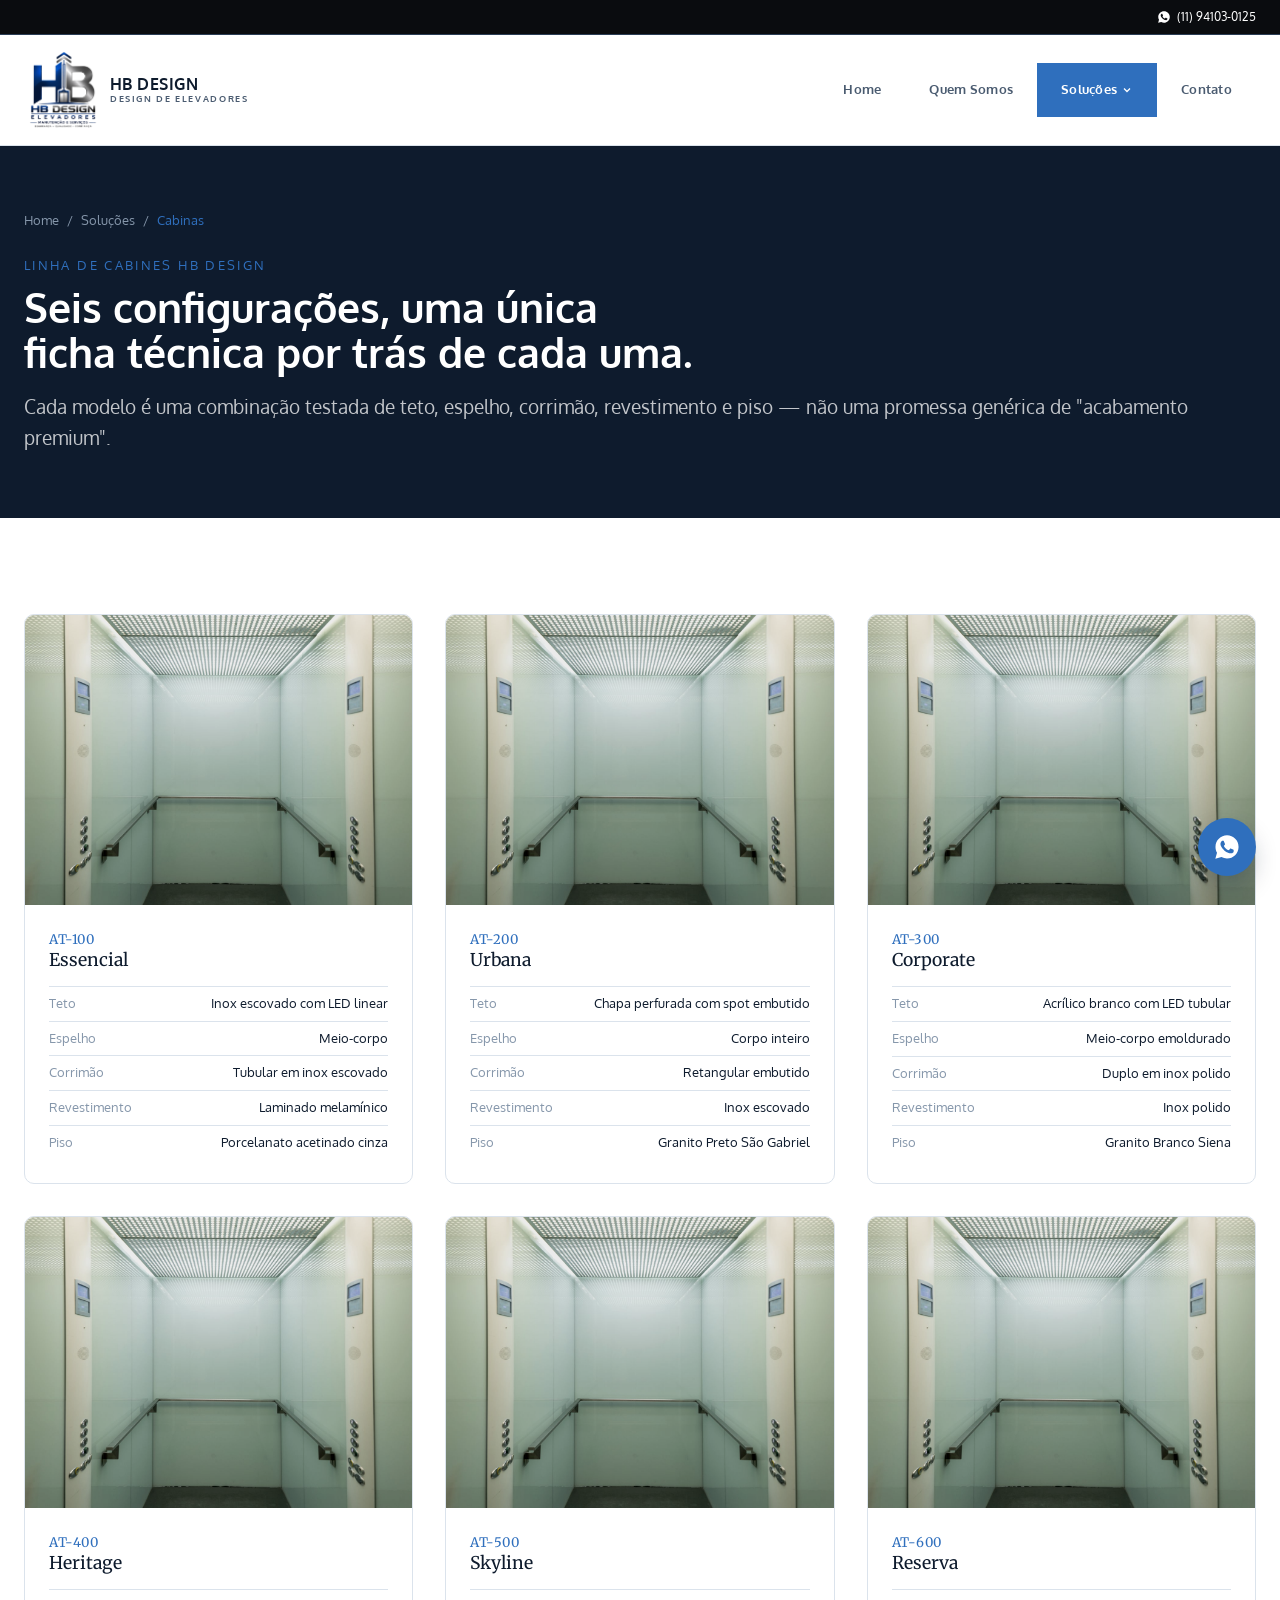
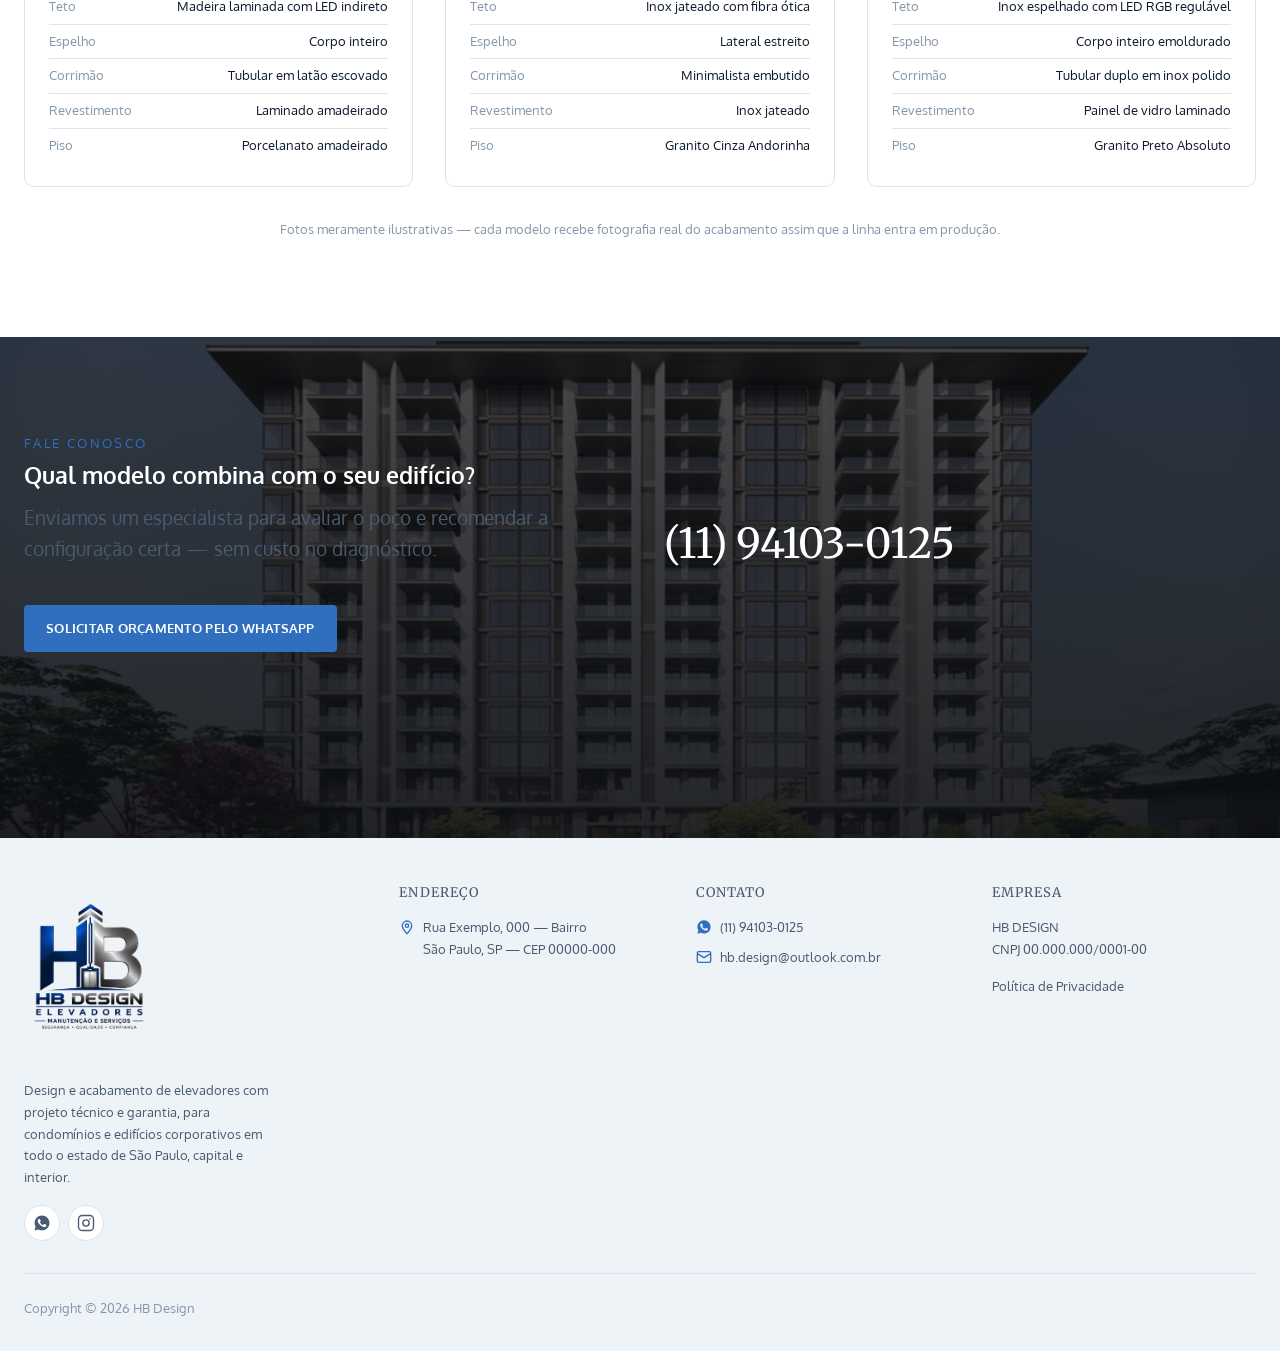
==== commit 40b3c640: "fix: reposiciona copy com dados reais (2019, quem contrata, SP+interior) Corrige o posicionamento em" ====
--- a/cabinas.html
+++ b/cabinas.html
@@ -4,15 +4,15 @@
 <meta charset="UTF-8">
 <meta name="viewport" content="width=device-width, initial-scale=1">
 <title>Cabinas — HB Design</title>
-<meta name="description" content="Linha de cabines HB Design: seis modelos com ficha técnica de teto, espelho, corrimão, revestimento e piso. Modernização com laudo técnico e garantia.">
+<meta name="description" content="Linha de cabines HB Design: seis modelos com ficha técnica de teto, espelho, corrimão, revestimento e piso. Design de acabamento com projeto técnico e garantia.">
 
 <link rel="preconnect" href="https://fonts.googleapis.com">
 <link rel="preconnect" href="https://fonts.gstatic.com" crossorigin>
 <link href="https://fonts.googleapis.com/css2?family=Oxygen:wght@400;700&family=Merriweather:wght@400&display=swap" rel="stylesheet">
 
-<link rel="stylesheet" href="css/tokens.css?v=21">
-<link rel="stylesheet" href="css/base.css?v=21">
-<link rel="stylesheet" href="css/components.css?v=21">
+<link rel="stylesheet" href="css/tokens.css?v=22">
+<link rel="stylesheet" href="css/base.css?v=22">
+<link rel="stylesheet" href="css/components.css?v=22">
 <link rel="icon" type="image/png" href="assets/img/logo.png">
 </head>
 <body class="no-js">
@@ -32,7 +32,7 @@
     <div class="container header-bar">
       <a class="brand" href="index.html">
         <img class="brand-logo-header" src="assets/img/logo.png" alt="">
-        <span class="brand-name">HB DESIGN<small>Modernização de Elevadores</small></span>
+        <span class="brand-name">HB DESIGN<small>Design de Elevadores</small></span>
       </a>
 
       <nav class="main-nav" aria-label="Navegação principal">
@@ -207,7 +207,7 @@
       <div>
         <span class="eyebrow">Fale Conosco</span>
         <h2>Qual modelo combina com o seu edifício?</h2>
-        <p class="section-lead" style="margin-top: var(--space-2);">Enviamos um engenheiro para avaliar o poço e recomendar a configuração certa — sem custo no diagnóstico.</p>
+        <p class="section-lead" style="margin-top: var(--space-2);">Enviamos um especialista para avaliar o poço e recomendar a configuração certa — sem custo no diagnóstico.</p>
         <a class="btn btn-primary" href="https://wa.me/5511941030125" style="margin-top: var(--space-3);">Solicitar Orçamento pelo WhatsApp</a>
       </div>
       <div class="cta-phones">
@@ -225,7 +225,7 @@
         <a class="brand" href="index.html">
           <img class="brand-logo-full" src="assets/img/logo.png" alt="HB Design Elevadores — Manutenção e Serviços">
         </a>
-        <p>Modernização de elevadores com laudo técnico e garantia, para condomínios e edifícios corporativos da Grande São Paulo.</p>
+        <p>Design e acabamento de elevadores com projeto técnico e garantia, para condomínios e edifícios corporativos em todo o estado de São Paulo, capital e interior.</p>
         <div class="footer-social">
           <a class="social-icon" href="https://wa.me/5511941030125" aria-label="Falar no WhatsApp">
             <svg viewBox="0 0 24 24" width="18" height="18" fill="currentColor" aria-hidden="true"><path d="M12.04 2C6.58 2 2.13 6.45 2.13 11.91c0 1.75.46 3.46 1.32 4.96L2 22l5.25-1.38c1.45.79 3.08 1.21 4.75 1.21h.01c5.46 0 9.9-4.45 9.9-9.91C21.92 6.45 17.48 2 12.04 2zm5.79 14.02c-.24.68-1.4 1.3-1.93 1.38-.5.08-1.12.12-1.81-.11-.42-.13-.95-.31-1.64-.6-2.88-1.24-4.76-4.14-4.9-4.33-.14-.19-1.17-1.56-1.17-2.97 0-1.41.74-2.11 1-2.4.26-.29.57-.36.76-.36.19 0 .38 0 .55.01.18.01.41-.07.64.49.24.58.81 2 .88 2.14.07.14.12.31.02.5-.09.19-.14.31-.28.48-.14.17-.29.37-.42.5-.14.14-.28.29-.12.57.16.28.71 1.17 1.52 1.9 1.05.94 1.93 1.23 2.21 1.37.28.14.44.12.6-.07.16-.19.68-.79.87-1.06.19-.28.37-.23.63-.14.26.09 1.65.78 1.94.92.28.14.47.21.54.33.07.12.07.68-.17 1.35z"/></svg>
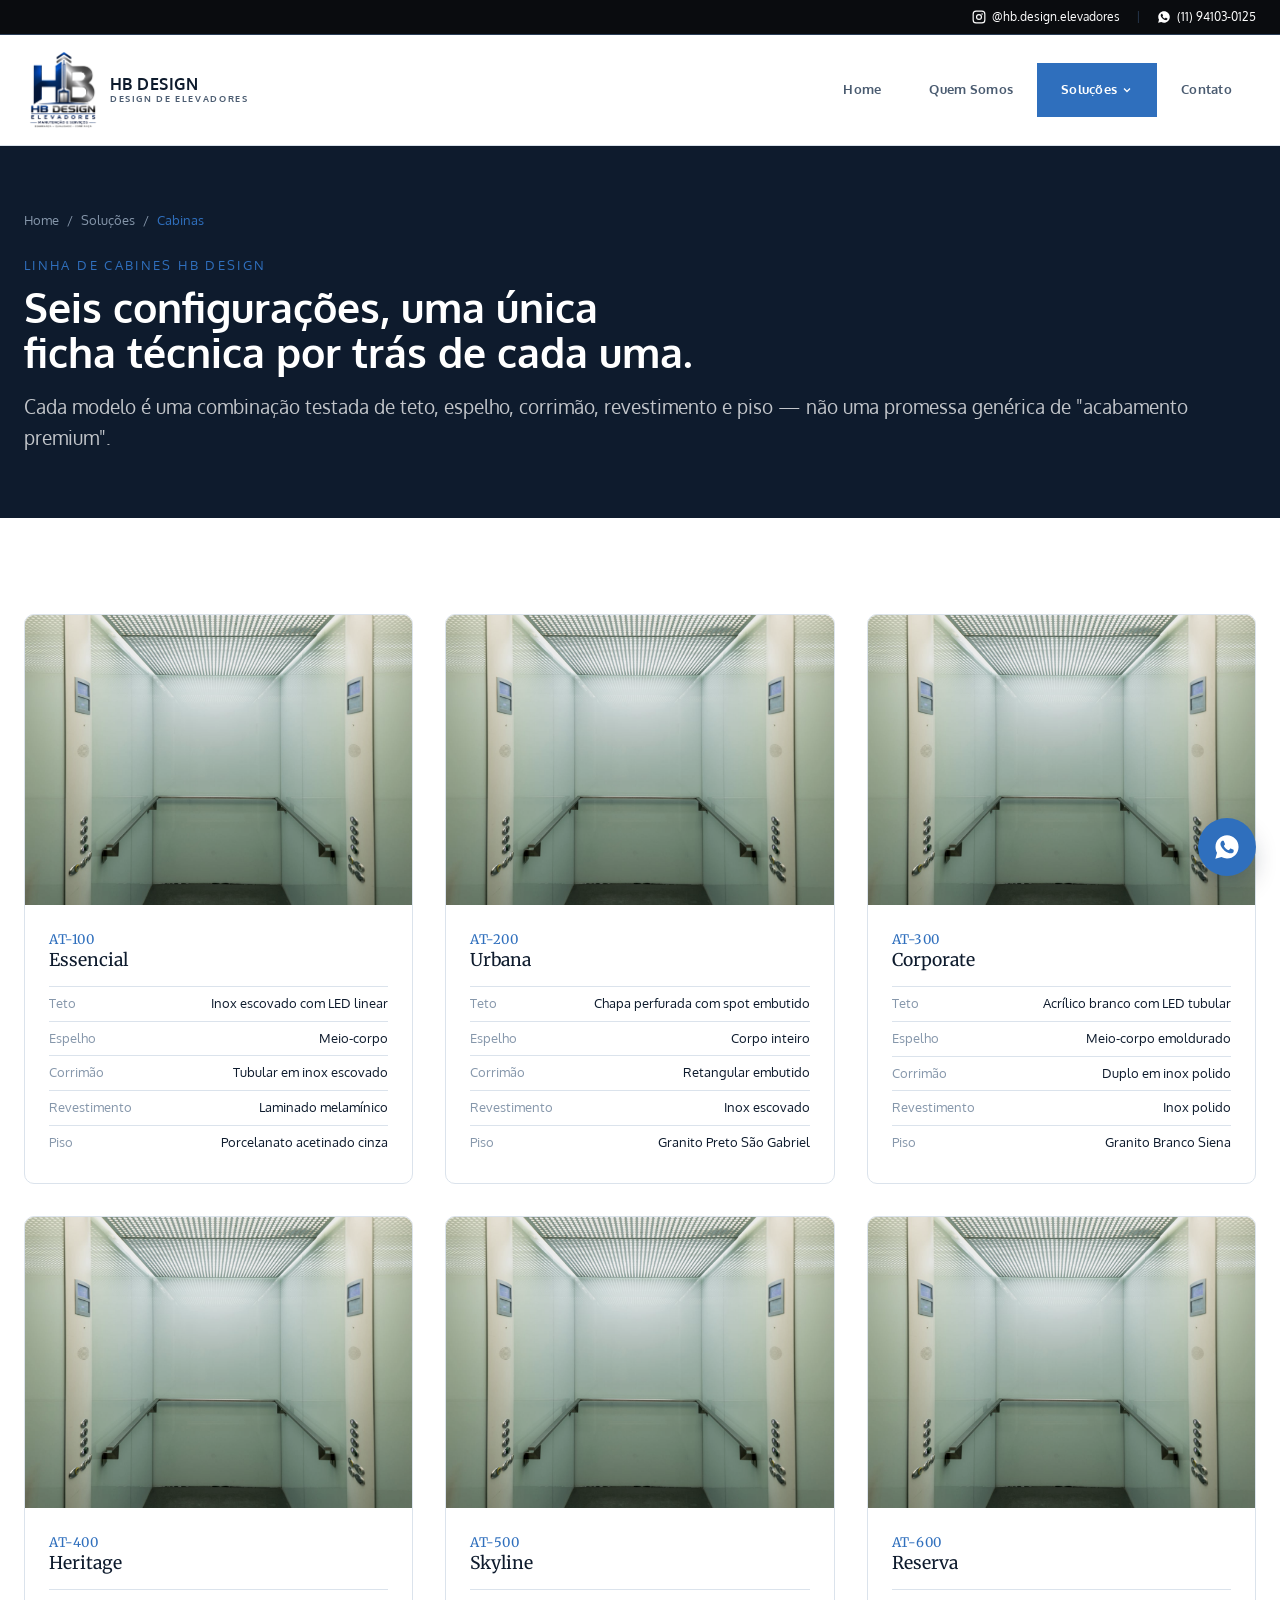
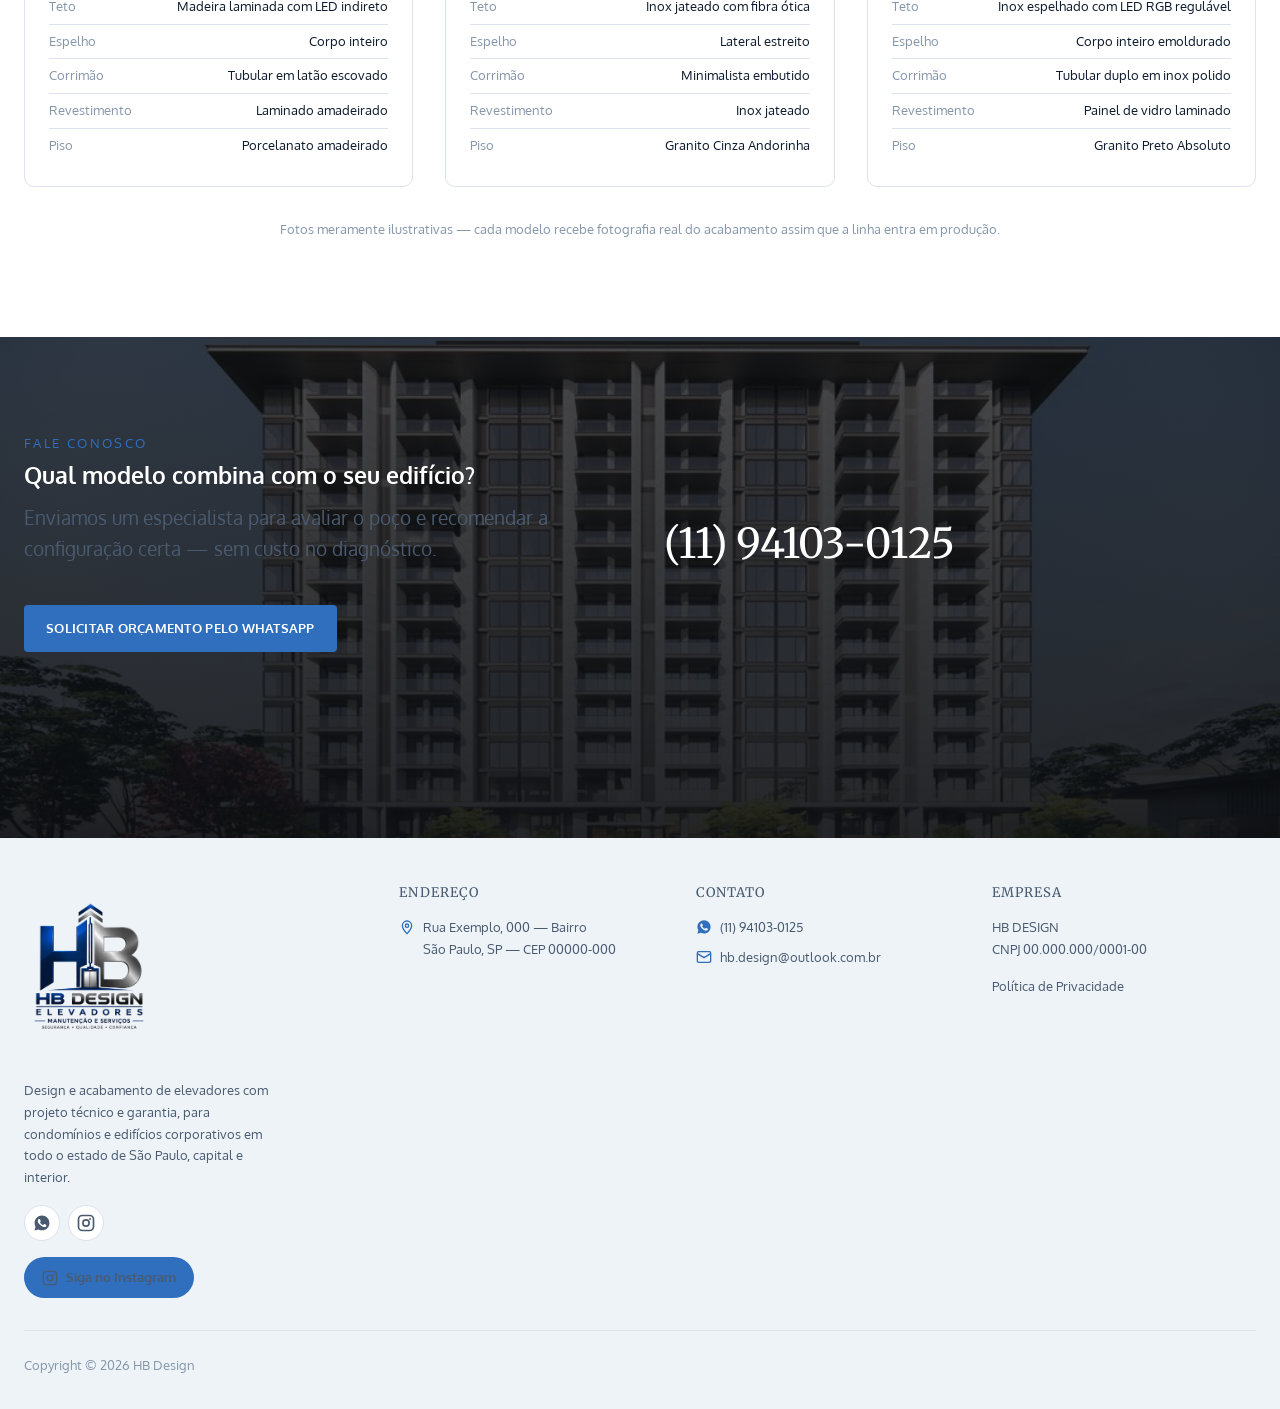
==== commit 436b6817: "fix: destaque pro Instagram (topbar + rodapé), corrige contraste do hero Adiciona link do Instagram " ====
--- a/cabinas.html
+++ b/cabinas.html
@@ -10,9 +10,9 @@
 <link rel="preconnect" href="https://fonts.gstatic.com" crossorigin>
 <link href="https://fonts.googleapis.com/css2?family=Oxygen:wght@400;700&family=Merriweather:wght@400&display=swap" rel="stylesheet">
 
-<link rel="stylesheet" href="css/tokens.css?v=22">
-<link rel="stylesheet" href="css/base.css?v=22">
-<link rel="stylesheet" href="css/components.css?v=22">
+<link rel="stylesheet" href="css/tokens.css?v=23">
+<link rel="stylesheet" href="css/base.css?v=23">
+<link rel="stylesheet" href="css/components.css?v=23">
 <link rel="icon" type="image/png" href="assets/img/logo.png">
 </head>
 <body class="no-js">
@@ -21,6 +21,11 @@
 <header class="site-header">
   <div class="header-topbar">
     <div class="container header-topbar-inner">
+      <a href="https://www.instagram.com/hb.design.elevadores/" class="topbar-instagram" target="_blank" rel="noopener">
+        <svg viewBox="0 0 24 24" width="14" height="14" fill="none" stroke="currentColor" stroke-width="2" aria-hidden="true"><rect x="2" y="2" width="20" height="20" rx="5"/><circle cx="12" cy="12" r="4.2"/><circle cx="17.3" cy="6.7" r="1.3" fill="currentColor" stroke="none"/></svg>
+        @hb.design.elevadores
+      </a>
+      <span class="divider" aria-hidden="true">|</span>
       <a href="https://wa.me/5511941030125" class="topbar-whatsapp">
         <svg viewBox="0 0 24 24" width="14" height="14" fill="currentColor" aria-hidden="true"><path d="M12.04 2C6.58 2 2.13 6.45 2.13 11.91c0 1.75.46 3.46 1.32 4.96L2 22l5.25-1.38c1.45.79 3.08 1.21 4.75 1.21h.01c5.46 0 9.9-4.45 9.9-9.91C21.92 6.45 17.48 2 12.04 2zm5.79 14.02c-.24.68-1.4 1.3-1.93 1.38-.5.08-1.12.12-1.81-.11-.42-.13-.95-.31-1.64-.6-2.88-1.24-4.76-4.14-4.9-4.33-.14-.19-1.17-1.56-1.17-2.97 0-1.41.74-2.11 1-2.4.26-.29.57-.36.76-.36.19 0 .38 0 .55.01.18.01.41-.07.64.49.24.58.81 2 .88 2.14.07.14.12.31.02.5-.09.19-.14.31-.28.48-.14.17-.29.37-.42.5-.14.14-.28.29-.12.57.16.28.71 1.17 1.52 1.9 1.05.94 1.93 1.23 2.21 1.37.28.14.44.12.6-.07.16-.19.68-.79.87-1.06.19-.28.37-.23.63-.14.26.09 1.65.78 1.94.92.28.14.47.21.54.33.07.12.07.68-.17 1.35z"/></svg>
         (11) 94103-0125
@@ -231,9 +236,13 @@
             <svg viewBox="0 0 24 24" width="18" height="18" fill="currentColor" aria-hidden="true"><path d="M12.04 2C6.58 2 2.13 6.45 2.13 11.91c0 1.75.46 3.46 1.32 4.96L2 22l5.25-1.38c1.45.79 3.08 1.21 4.75 1.21h.01c5.46 0 9.9-4.45 9.9-9.91C21.92 6.45 17.48 2 12.04 2zm5.79 14.02c-.24.68-1.4 1.3-1.93 1.38-.5.08-1.12.12-1.81-.11-.42-.13-.95-.31-1.64-.6-2.88-1.24-4.76-4.14-4.9-4.33-.14-.19-1.17-1.56-1.17-2.97 0-1.41.74-2.11 1-2.4.26-.29.57-.36.76-.36.19 0 .38 0 .55.01.18.01.41-.07.64.49.24.58.81 2 .88 2.14.07.14.12.31.02.5-.09.19-.14.31-.28.48-.14.17-.29.37-.42.5-.14.14-.28.29-.12.57.16.28.71 1.17 1.52 1.9 1.05.94 1.93 1.23 2.21 1.37.28.14.44.12.6-.07.16-.19.68-.79.87-1.06.19-.28.37-.23.63-.14.26.09 1.65.78 1.94.92.28.14.47.21.54.33.07.12.07.68-.17 1.35z"/></svg>
           </a>
           <a class="social-icon" href="https://www.instagram.com/hb.design.elevadores/" aria-label="Instagram">
-            <svg viewBox="0 0 24 24" width="18" height="18" fill="none" stroke="currentColor" stroke-width="1.8" aria-hidden="true"><rect x="2" y="2" width="20" height="20" rx="5"/><circle cx="12" cy="12" r="4.2"/><circle cx="17.3" cy="6.7" r="1.1" fill="currentColor" stroke="none"/></svg>
+            <svg viewBox="0 0 24 24" width="18" height="18" fill="none" stroke="currentColor" stroke-width="2.2" aria-hidden="true"><rect x="2" y="2" width="20" height="20" rx="5"/><circle cx="12" cy="12" r="4.2"/><circle cx="17.3" cy="6.7" r="1.3" fill="currentColor" stroke="none"/></svg>
           </a>
         </div>
+        <a class="footer-instagram" href="https://www.instagram.com/hb.design.elevadores/" target="_blank" rel="noopener">
+          <svg viewBox="0 0 24 24" width="16" height="16" fill="none" stroke="currentColor" stroke-width="2" aria-hidden="true"><rect x="2" y="2" width="20" height="20" rx="5"/><circle cx="12" cy="12" r="4.2"/><circle cx="17.3" cy="6.7" r="1.3" fill="currentColor" stroke="none"/></svg>
+          Siga no Instagram
+        </a>
       </div>
 
       <div>
--- a/css/components.css
+++ b/css/components.css
@@ -46,8 +46,10 @@
   padding-block: 7px; font-size: 0.8rem; color: var(--color-steel-soft);
 }
 .header-topbar-inner a { text-decoration: none; color: var(--color-paper); }
+.header-topbar-inner a:hover { color: var(--color-accent); }
 .header-topbar-inner .divider { color: var(--color-line-dark); }
-.topbar-whatsapp { display: inline-flex; align-items: center; gap: 6px; }
+.topbar-whatsapp,
+.topbar-instagram { display: inline-flex; align-items: center; gap: 6px; }
 
 .header-main {
   background: rgba(255, 255, 255, 0.97);
@@ -183,7 +185,8 @@
   font-size: var(--text-small);
   letter-spacing: 0.22em;
   text-transform: uppercase;
-  color: var(--color-accent);
+  color: rgba(255,255,255,0.92);
+  text-shadow: 0 1px 4px rgba(0,0,0,0.5);
   margin-bottom: var(--space-3);
 }
 .hero-title { font-family: var(--font-heading); font-size: var(--text-hero); line-height: 1.02; max-width: 12ch; margin-bottom: var(--space-3); }
@@ -598,7 +601,22 @@
   color: var(--color-accent);
   transition: background var(--duration-fast) var(--ease-standard), color var(--duration-fast) var(--ease-standard);
 }
-.social-icon:hover { background: var(--color-accent); color: var(--color-accent-contrast); }
+.social-icon:hover { background: var(--color-accent); color: var(--color-accent-contrast); border-color: var(--color-accent); }
+
+.footer-instagram {
+  display: inline-flex; align-items: center; gap: 8px;
+  margin-top: var(--space-2);
+  padding: 10px 18px;
+  border-radius: 999px;
+  background: var(--color-accent);
+  color: var(--color-accent-contrast);
+  font-size: var(--text-small);
+  font-weight: 700;
+  text-decoration: none;
+  transition: background var(--duration-fast) var(--ease-standard);
+}
+.footer-instagram svg { flex-shrink: 0; }
+.footer-instagram:hover { background: var(--color-accent-dark); color: var(--color-accent-contrast); }
 
 .footer-bottom {
   display: flex; justify-content: space-between; align-items: center;
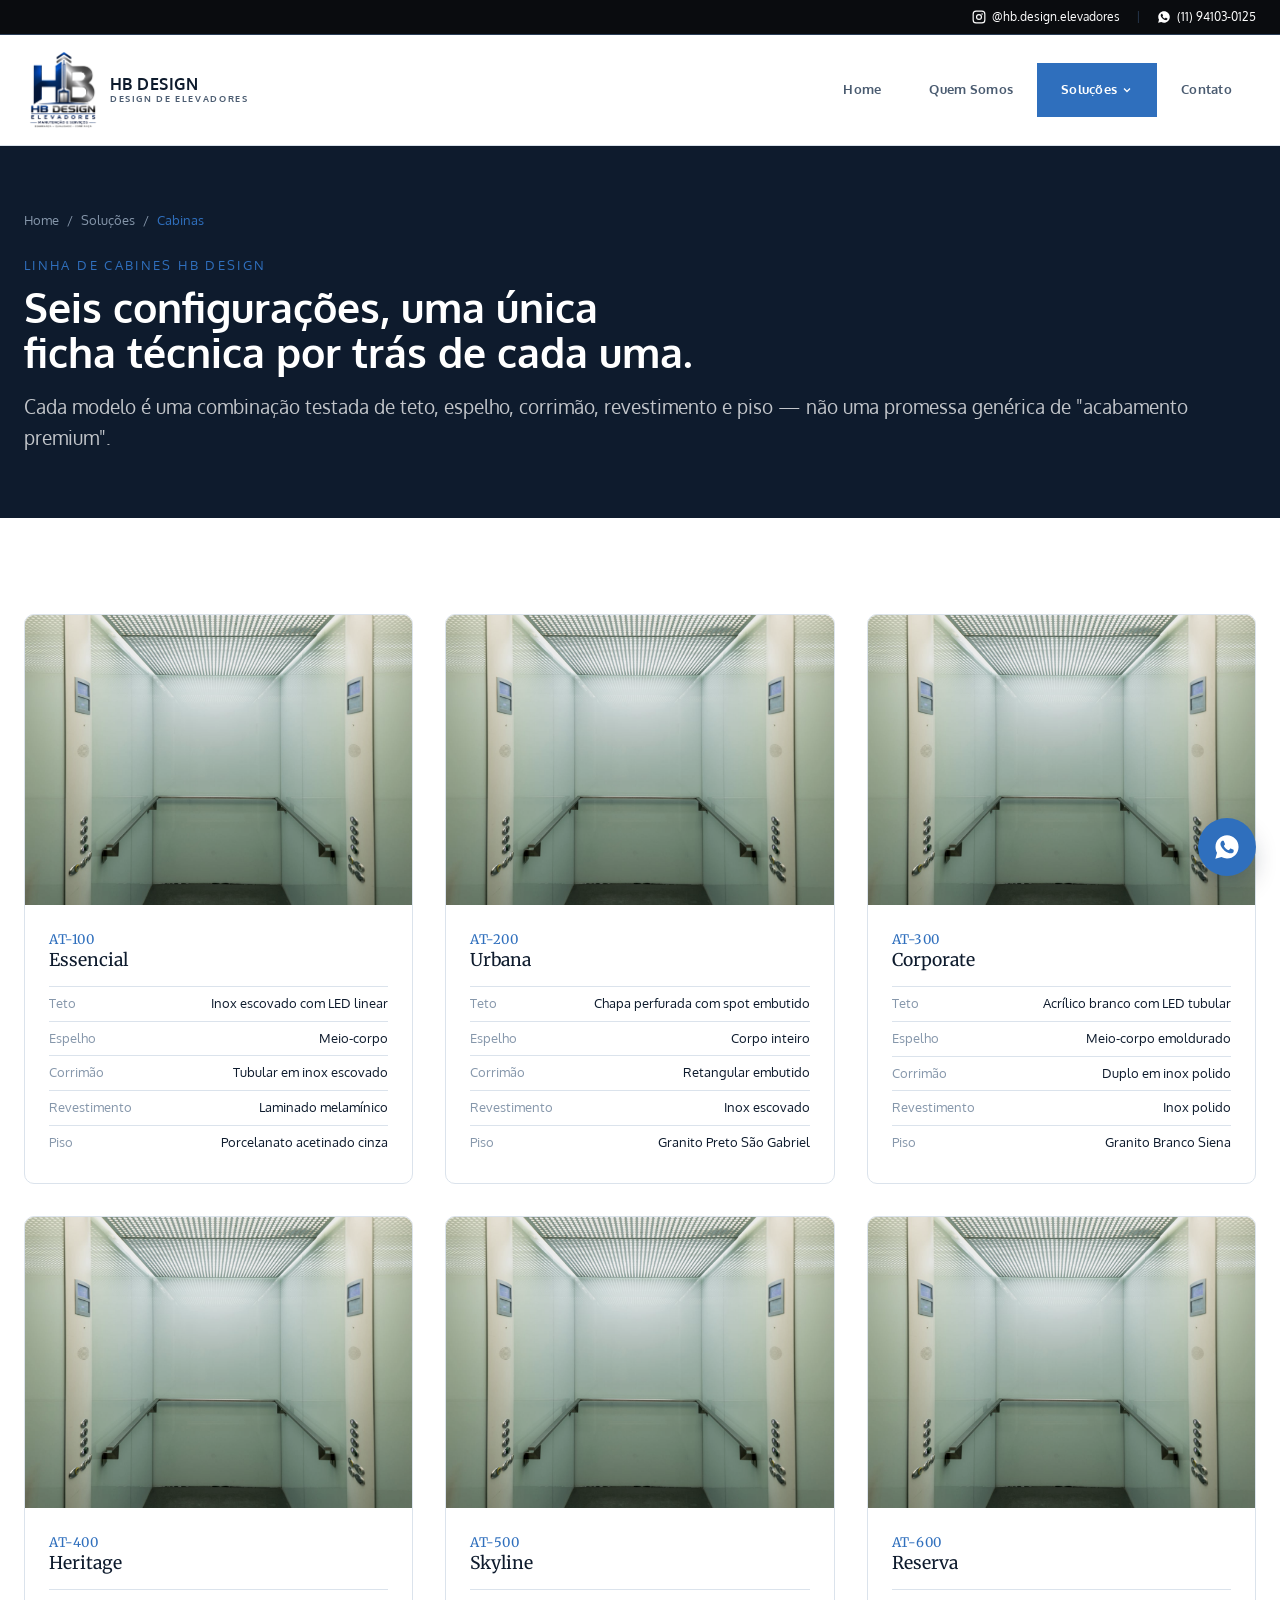
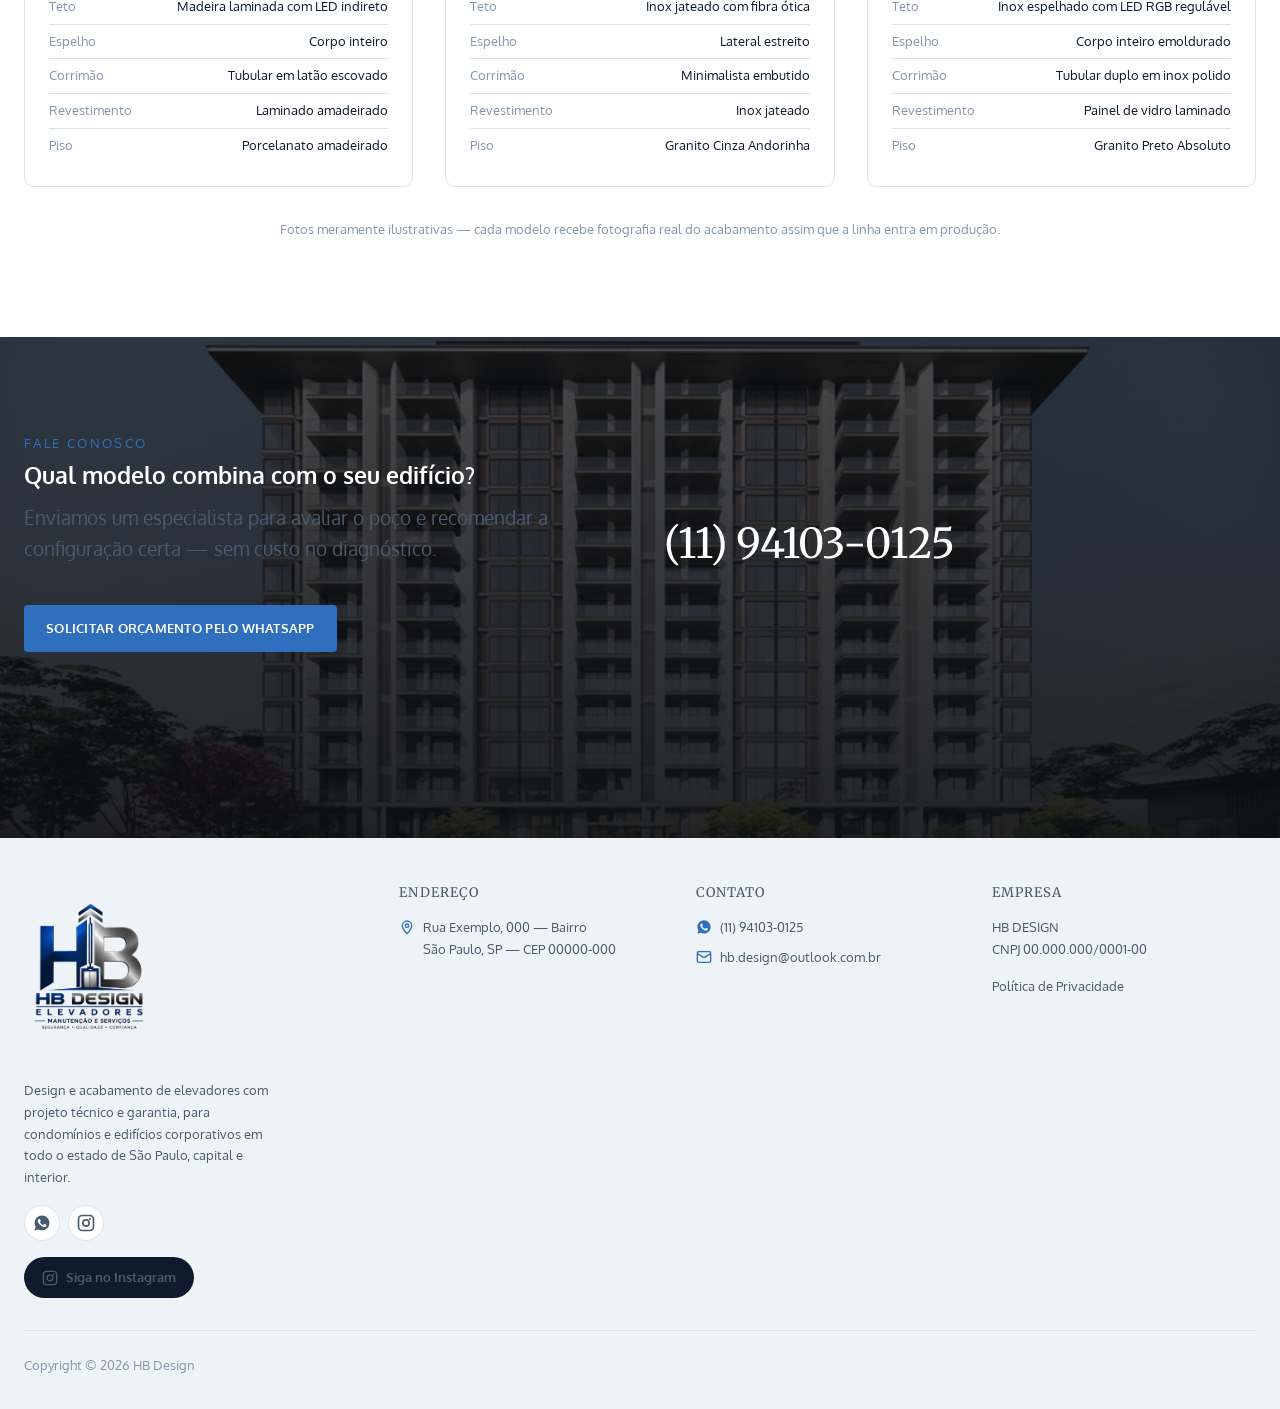
==== commit 1cd1c1ff: "fix: posters reais dos vídeos, bug de hover no Instagram, foto quadrada no mobile - Extrai o primeir" ====
--- a/cabinas.html
+++ b/cabinas.html
@@ -10,9 +10,9 @@
 <link rel="preconnect" href="https://fonts.gstatic.com" crossorigin>
 <link href="https://fonts.googleapis.com/css2?family=Oxygen:wght@400;700&family=Merriweather:wght@400&display=swap" rel="stylesheet">
 
-<link rel="stylesheet" href="css/tokens.css?v=23">
-<link rel="stylesheet" href="css/base.css?v=23">
-<link rel="stylesheet" href="css/components.css?v=23">
+<link rel="stylesheet" href="css/tokens.css?v=24">
+<link rel="stylesheet" href="css/base.css?v=24">
+<link rel="stylesheet" href="css/components.css?v=24">
 <link rel="icon" type="image/png" href="assets/img/logo.png">
 </head>
 <body class="no-js">
--- a/css/components.css
+++ b/css/components.css
@@ -270,7 +270,7 @@
 
 .split--tall { gap: var(--space-12); align-items: center; }
 .split-media--tall { max-width: min(400px, 85%); }
-.split-media--tall img { width: 100%; aspect-ratio: 4 / 5; object-fit: cover; }
+.split-media--tall img { width: 100%; aspect-ratio: 1 / 1; object-fit: cover; }
 .split-media--tall .frame-block { width: 55%; height: 45%; }
 
 /* ===== Estatísticas ===== */
@@ -601,22 +601,22 @@
   color: var(--color-accent);
   transition: background var(--duration-fast) var(--ease-standard), color var(--duration-fast) var(--ease-standard);
 }
-.social-icon:hover { background: var(--color-accent); color: var(--color-accent-contrast); border-color: var(--color-accent); }
+.footer-social a.social-icon:hover { background: var(--color-accent); color: var(--color-accent-contrast); border-color: var(--color-accent); }
 
 .footer-instagram {
   display: inline-flex; align-items: center; gap: 8px;
   margin-top: var(--space-2);
   padding: 10px 18px;
   border-radius: 999px;
-  background: var(--color-accent);
-  color: var(--color-accent-contrast);
+  background: var(--color-ink);
+  color: var(--color-paper);
   font-size: var(--text-small);
   font-weight: 700;
   text-decoration: none;
   transition: background var(--duration-fast) var(--ease-standard);
 }
 .footer-instagram svg { flex-shrink: 0; }
-.footer-instagram:hover { background: var(--color-accent-dark); color: var(--color-accent-contrast); }
+a.footer-instagram:hover { background: var(--color-accent); color: var(--color-accent-contrast); }
 
 .footer-bottom {
   display: flex; justify-content: space-between; align-items: center;
@@ -756,6 +756,7 @@
   .split, .cta-band, .contact-grid { grid-template-columns: 1fr; }
   .form-row--split { grid-template-columns: 1fr; }
   .split-reverse .split-media { order: 0; }
+  .split-media--tall { justify-self: center; margin-inline: auto; }
   .stats-bar { grid-template-columns: repeat(2, 1fr); }
   .services-list { grid-template-columns: 1fr; }
   .benefit-band { grid-template-columns: 1fr 1fr; }
